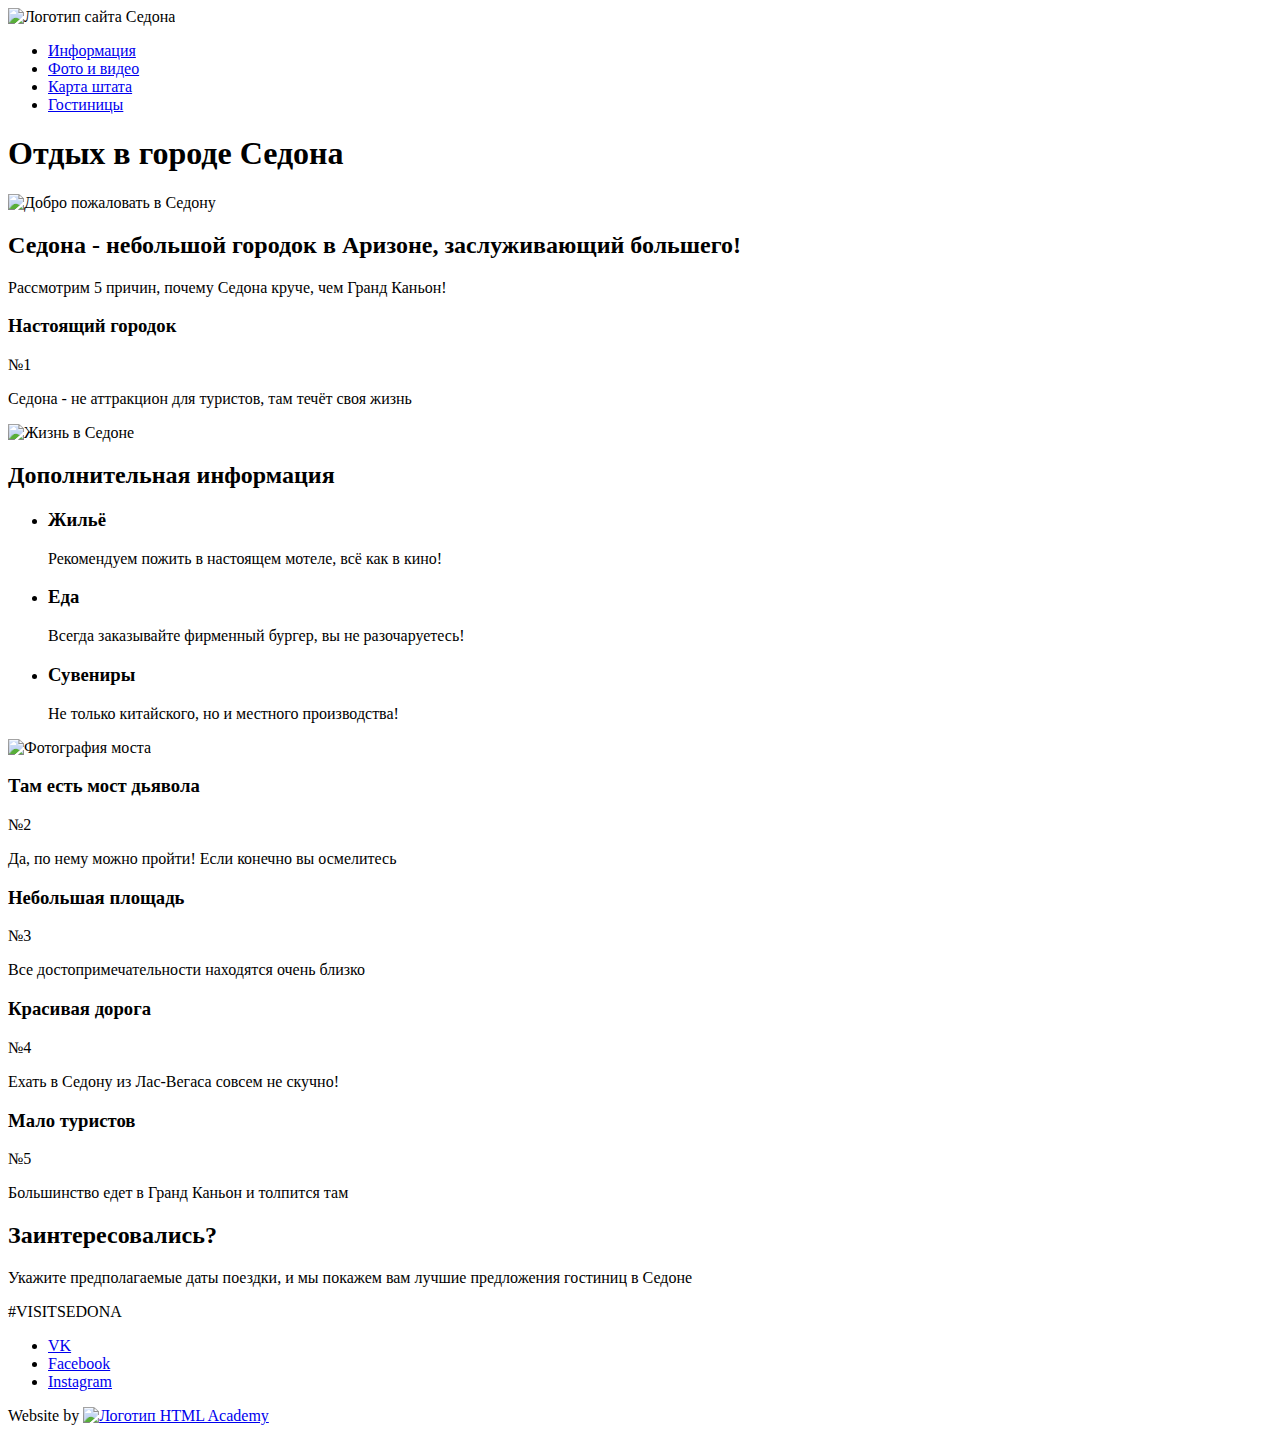
==== index.html @ 7a335274 "Исправлены недочеты" ====
<!DOCTYPE html>
<html lang="ru">
  <head>
    <meta charset="utf-8">
    <title>Седона</title>
  </head>
  <body>
	<header class="main-header">
		<nav class="main-navigation">
			<a class="main-header-logo">
				<img src="img/mainlogo.svg" width="100" height="50" alt="Логотип сайта Седона">
			</a>
			<ul class="site-navigation">
				<li><a href="#">Информация</a></li>
				<li><a href="#">Фото и видео</a></li>
				<li><a href="#">Карта штата</a></li>
				<li><a href="hotels.html">Гостиницы</a></li>
			</ul>
		</nav>
	</header>
	<main class="container">
		<h1 class="visually-hidden">Отдых в городе Седона</h1>
		<section class="hero">
			<img src="img/welcome-sedona.jpg" width="400" height="200" alt="Добро пожаловать в Седону">
		</section>
		
		<section class="advantages">
			<h2>Седона - небольшой городок в Аризоне, заслуживающий большего!</h2>
			<p>Рассмотрим 5 причин, почему Седона круче, чем Гранд Каньон!</p>
				<div class="advantages-row">
					<div class="advantage-item advantage-item-blue">
						<h3>Настоящий городок</h3>
						<span class="advantage-number">№1</span>
						<p class="advantage-description">Седона - не аттракцион для туристов, там течёт своя жизнь</p>
					</div>
					<div class="advantage-image">
						<img src="img/sedona-first-advantage.jpg" width="800" height="250" alt="Жизнь в Седоне">
					</div>
				</div>	
				<section class="features">
					<h2 class="visually-hidden">Дополнительная информация</h2>
					<ul class="features-list">
						<li class="features-item">
							<h3>Жильё</h3>
							<p class="features-description">Рекомендуем пожить в настоящем мотеле, всё как в кино!</p>
						</li>
						<li class="features-item">
							<h3>Еда</h3>
							<p class="features-description">Всегда заказывайте фирменный бургер, вы не разочаруетесь!</p>
						</li>
						<li class="features-item">
							<h3>Сувениры</h3>
							<p class="features-description">Не только китайского, но и местного производства!</p>
						</li>
					</ul>
				</section>
				<div class="advantages-row">
					<div class="advantage-image">
						<img src="img/sedona-second-advantage.jpg" width="800" height="250" alt="Фотография моста">
					</div>
					<div class="advantage-item advantage-item-blue">
						<h3>Там есть мост дьявола</h3>
						<span class="advantage-number">№2</span>
						<p class="advantage-description">Да, по нему можно пройти! Если конечно вы осмелитесь</p>
					</div>
				</div>
				<div class="advantages-row">
					<div class="advantage-item advantage-item-gray">
						<h3>Небольшая площадь</h3>
						<span class="advantage-number">№3</span>
						<p class="advantage-description">Все достопримечательности находятся очень близко</p>
					</div>
					<div class="advantage-item advantage-item-gray">
						<h3>Красивая дорога</h3>
						<span class="advantage-number">№4</span>
						<p class="advantage-description">Ехать в Седону из Лас-Вегаса совсем не скучно!</p>
					</div>
					<div class="advantage-item advantage-item-gray">
						<h3>Мало туристов</h3>
						<span class="advantage-number">№5</span>
						<p class="advantage-description">Большинство едет в Гранд Каньон и толпится там</p>
					</div>
				</div>
		</section>
		<section class="hotel-suggestions">
			<h2>Заинтересовались?</h2>
			<p>Укажите предполагаемые даты поездки, и мы покажем вам лучшие предложения гостиниц в Седоне</p>
			<!-- Здесь будет форма -->
		</section>
		<section class="map">
			<!-- Здесь будет карта-->
		</section>
	</main>
    <footer class="main-footer">
		<span class="hashtag">#VISITSEDONA</span>
		<ul class="footer-social">
			<li><a class="social-button" href="#">VK</a></li>
			<li><a class="social-button" href="#">Facebook</a></li>
			<li><a class="social-button" href="#">Instagram</a></li>
		</ul>	
		<p class="copy">
			<span>Website by</span>
			<a class="copy-link" href="https://htmlacademy.ru"">
				<img src="img/htmlacademy-logo.svg" width="100" height="30" alt="Логотип HTML Academy">
			</a>
		<p>
	</footer>
  </body>
</html>
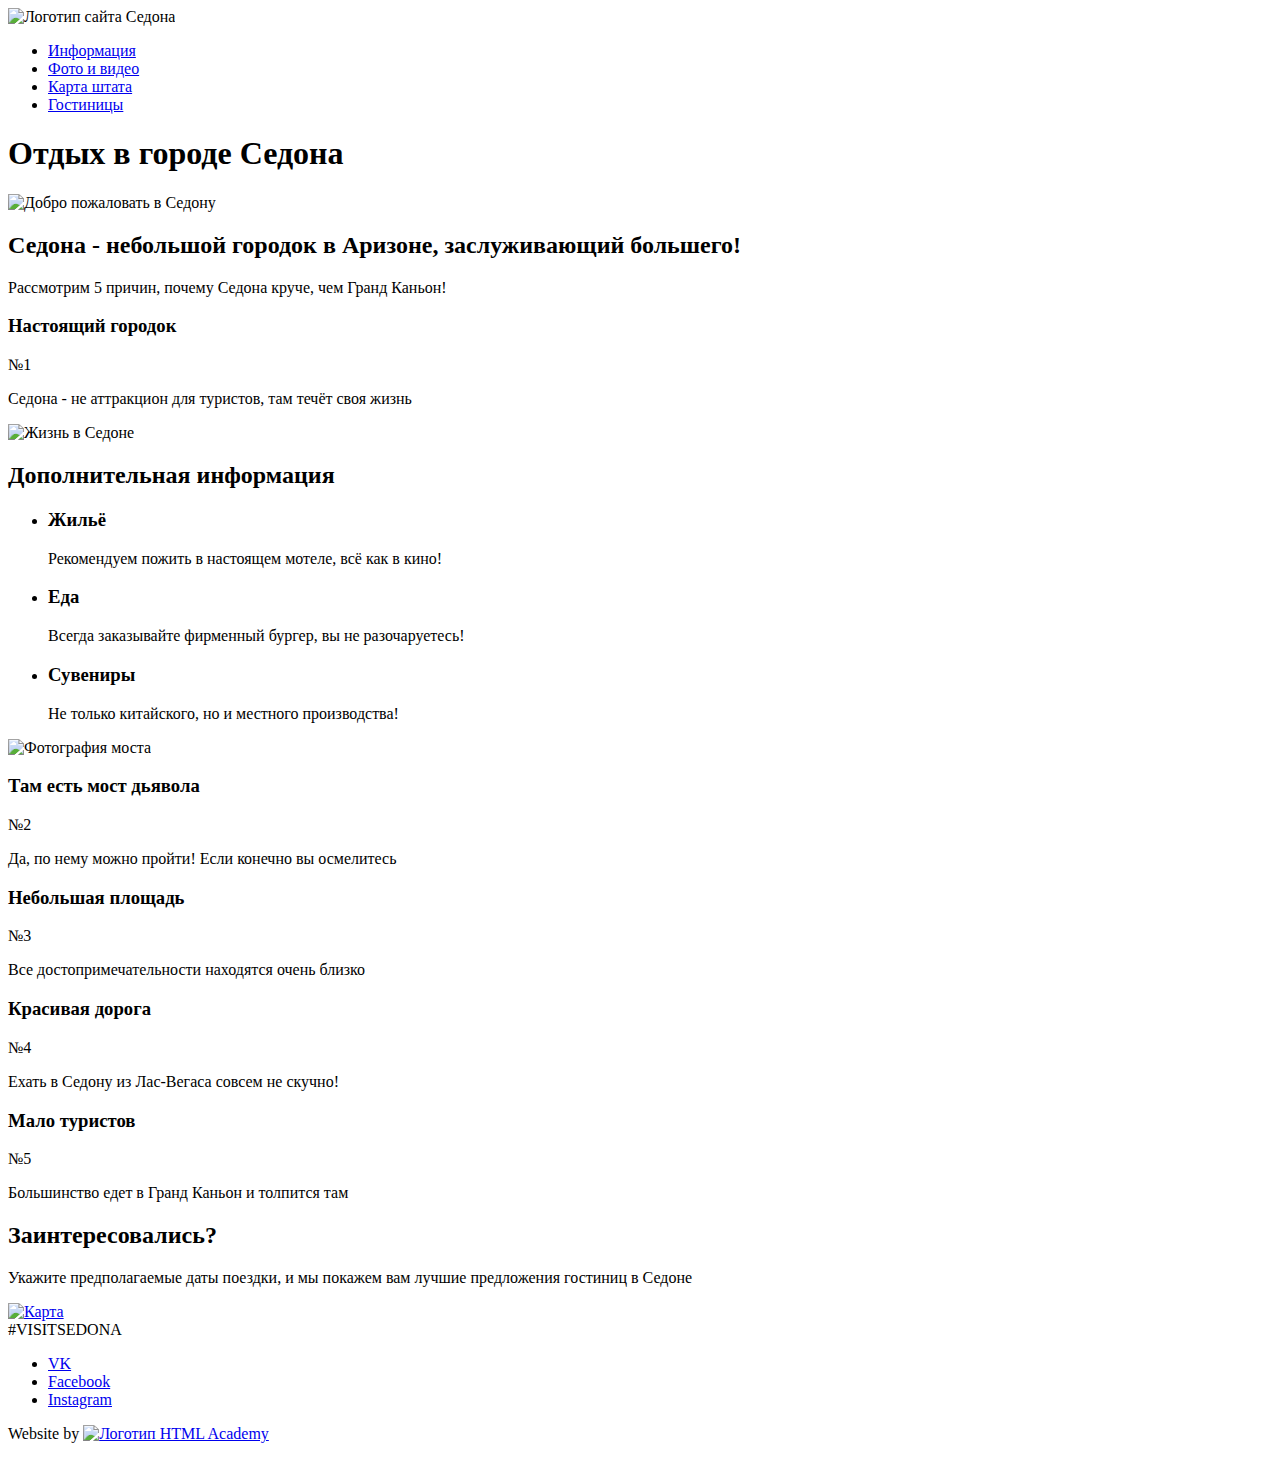
==== commit eacabd10: "Сделана разметка дополнительной части" ====
--- a/index.html
+++ b/index.html
@@ -88,7 +88,9 @@
 			<!-- Здесь будет форма -->
 		</section>
 		<section class="map">
-			<!-- Здесь будет карта-->
+			<a class="map-link" href="#">
+				<img src="img/map.jpg" width="400" height="300" alt="Карта">
+			</a>
 		</section>
 	</main>
     <footer class="main-footer">
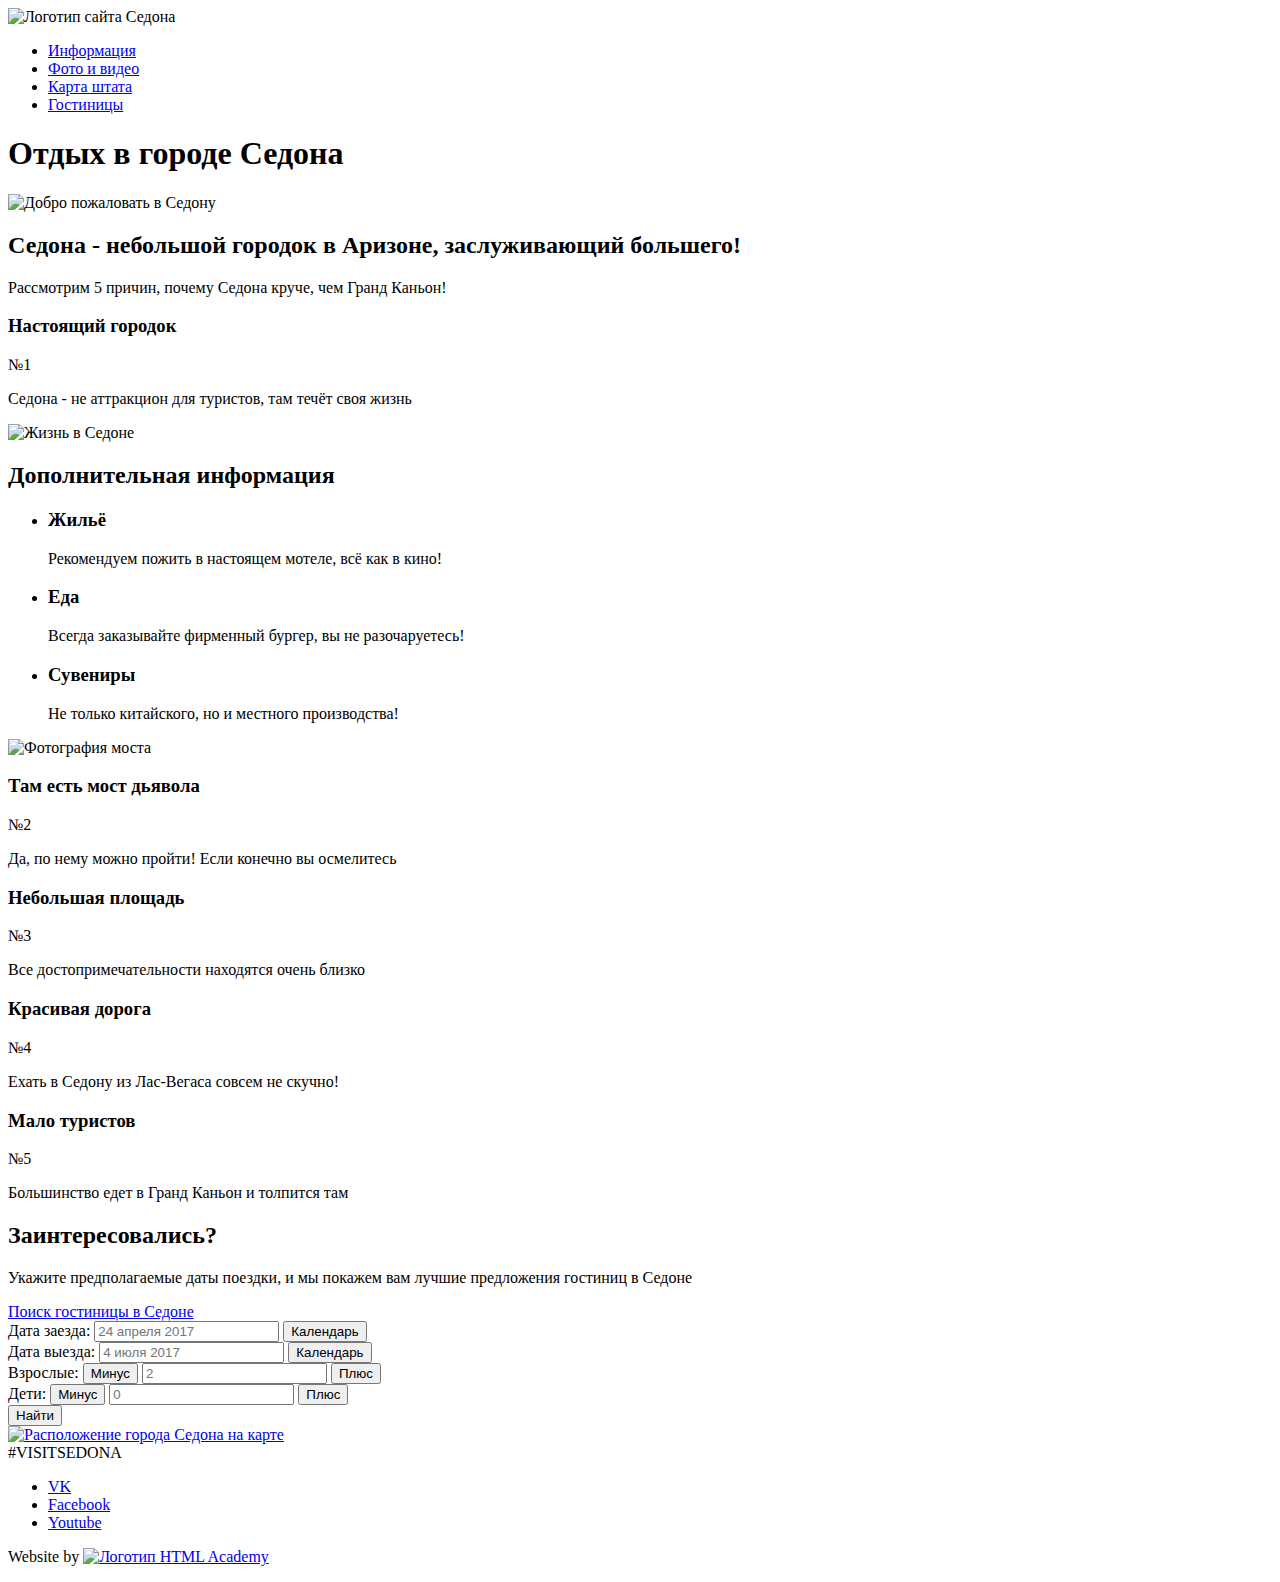
==== commit 2a507429: "Добавлены формы" ====
--- a/index.html
+++ b/index.html
@@ -8,7 +8,7 @@
 	<header class="main-header">
 		<nav class="main-navigation">
 			<a class="main-header-logo">
-				<img src="img/mainlogo.svg" width="100" height="50" alt="Логотип сайта Седона">
+				<img src="img/logo.svg" width="140" height="71" alt="Логотип сайта Седона">
 			</a>
 			<ul class="site-navigation">
 				<li><a href="#">Информация</a></li>
@@ -21,7 +21,7 @@
 	<main class="container">
 		<h1 class="visually-hidden">Отдых в городе Седона</h1>
 		<section class="hero">
-			<img src="img/welcome-sedona.jpg" width="400" height="200" alt="Добро пожаловать в Седону">
+			<img src="img/welcome.png" width="459" height="353" alt="Добро пожаловать в Седону">
 		</section>
 		
 		<section class="advantages">
@@ -34,7 +34,7 @@
 						<p class="advantage-description">Седона - не аттракцион для туристов, там течёт своя жизнь</p>
 					</div>
 					<div class="advantage-image">
-						<img src="img/sedona-first-advantage.jpg" width="800" height="250" alt="Жизнь в Седоне">
+						<img src="img/feature-picture-1.jpg" width="800" height="256" alt="Жизнь в Седоне">
 					</div>
 				</div>	
 				<section class="features">
@@ -56,7 +56,7 @@
 				</section>
 				<div class="advantages-row">
 					<div class="advantage-image">
-						<img src="img/sedona-second-advantage.jpg" width="800" height="250" alt="Фотография моста">
+						<img src="img/feature-picture-2.jpg" width="800" height="256" alt="Фотография моста">
 					</div>
 					<div class="advantage-item advantage-item-blue">
 						<h3>Там есть мост дьявола</h3>
@@ -85,11 +85,36 @@
 		<section class="hotel-suggestions">
 			<h2>Заинтересовались?</h2>
 			<p>Укажите предполагаемые даты поездки, и мы покажем вам лучшие предложения гостиниц в Седоне</p>
-			<!-- Здесь будет форма -->
+			<a class="search-link" href="#">Поиск гостиницы в Седоне</a>
+			<form class="search-form" action="https://echo.htmlacademy.ru" action="get">
+				<div>
+					<label class="search-label" for="entry-date-id">Дата заезда:</label>
+					<input class="search-field" type="text" placeholder="24 апреля 2017" value="" id="entry-date-id">
+					<button class="search-calendar" type="button">Календарь</button>
+				</div>
+				<div>
+					<label class="search-label" for="leave-date-id">Дата выезда:</label>
+					<input class="search-field" type="text" placeholder="4 июля 2017" value="" id="leave-date-id">
+					<button class="search-button search-button-calendar" type="button">Календарь</button>
+				</div>
+				<div>
+					<label class="search-label search-label-column" for="adults-id">Взрослые:</label>
+					<button class="search-button search-button-minus">Минус</button>
+					<input class="search-field search-field-small" type="text" placeholder="2" value="" id="adults-id">
+					<button class="search-button search-button-plus">Плюс</button>
+				</div>
+				<div>
+					<label class="search-label search-label-column" for="children-id">Дети:</label>
+					<button class="search-button search-button-minus">Минус</button>
+					<input class="search-field search-field-small" type="text" placeholder="0" value="" id="children-id">
+					<button class="search-button search-button-plus">Плюс</button>
+				</div>
+				<button class="button button-blue" type="submit">Найти</button>
+			</form>
 		</section>
 		<section class="map">
 			<a class="map-link" href="#">
-				<img src="img/map.jpg" width="400" height="300" alt="Карта">
+				<img src="img/map.jpg" width="1200" height="593" alt="Расположение города Седона на карте">
 			</a>
 		</section>
 	</main>
@@ -98,12 +123,12 @@
 		<ul class="footer-social">
 			<li><a class="social-button" href="#">VK</a></li>
 			<li><a class="social-button" href="#">Facebook</a></li>
-			<li><a class="social-button" href="#">Instagram</a></li>
+			<li><a class="social-button" href="#">Youtube</a></li>
 		</ul>	
 		<p class="copy">
 			<span>Website by</span>
-			<a class="copy-link" href="https://htmlacademy.ru"">
-				<img src="img/htmlacademy-logo.svg" width="100" height="30" alt="Логотип HTML Academy">
+			<a class="copy-link" href="https://htmlacademy.ru">
+				<img src="img/logo-htmla.svg" width="115" height="41" alt="Логотип HTML Academy">
 			</a>
 		<p>
 	</footer>
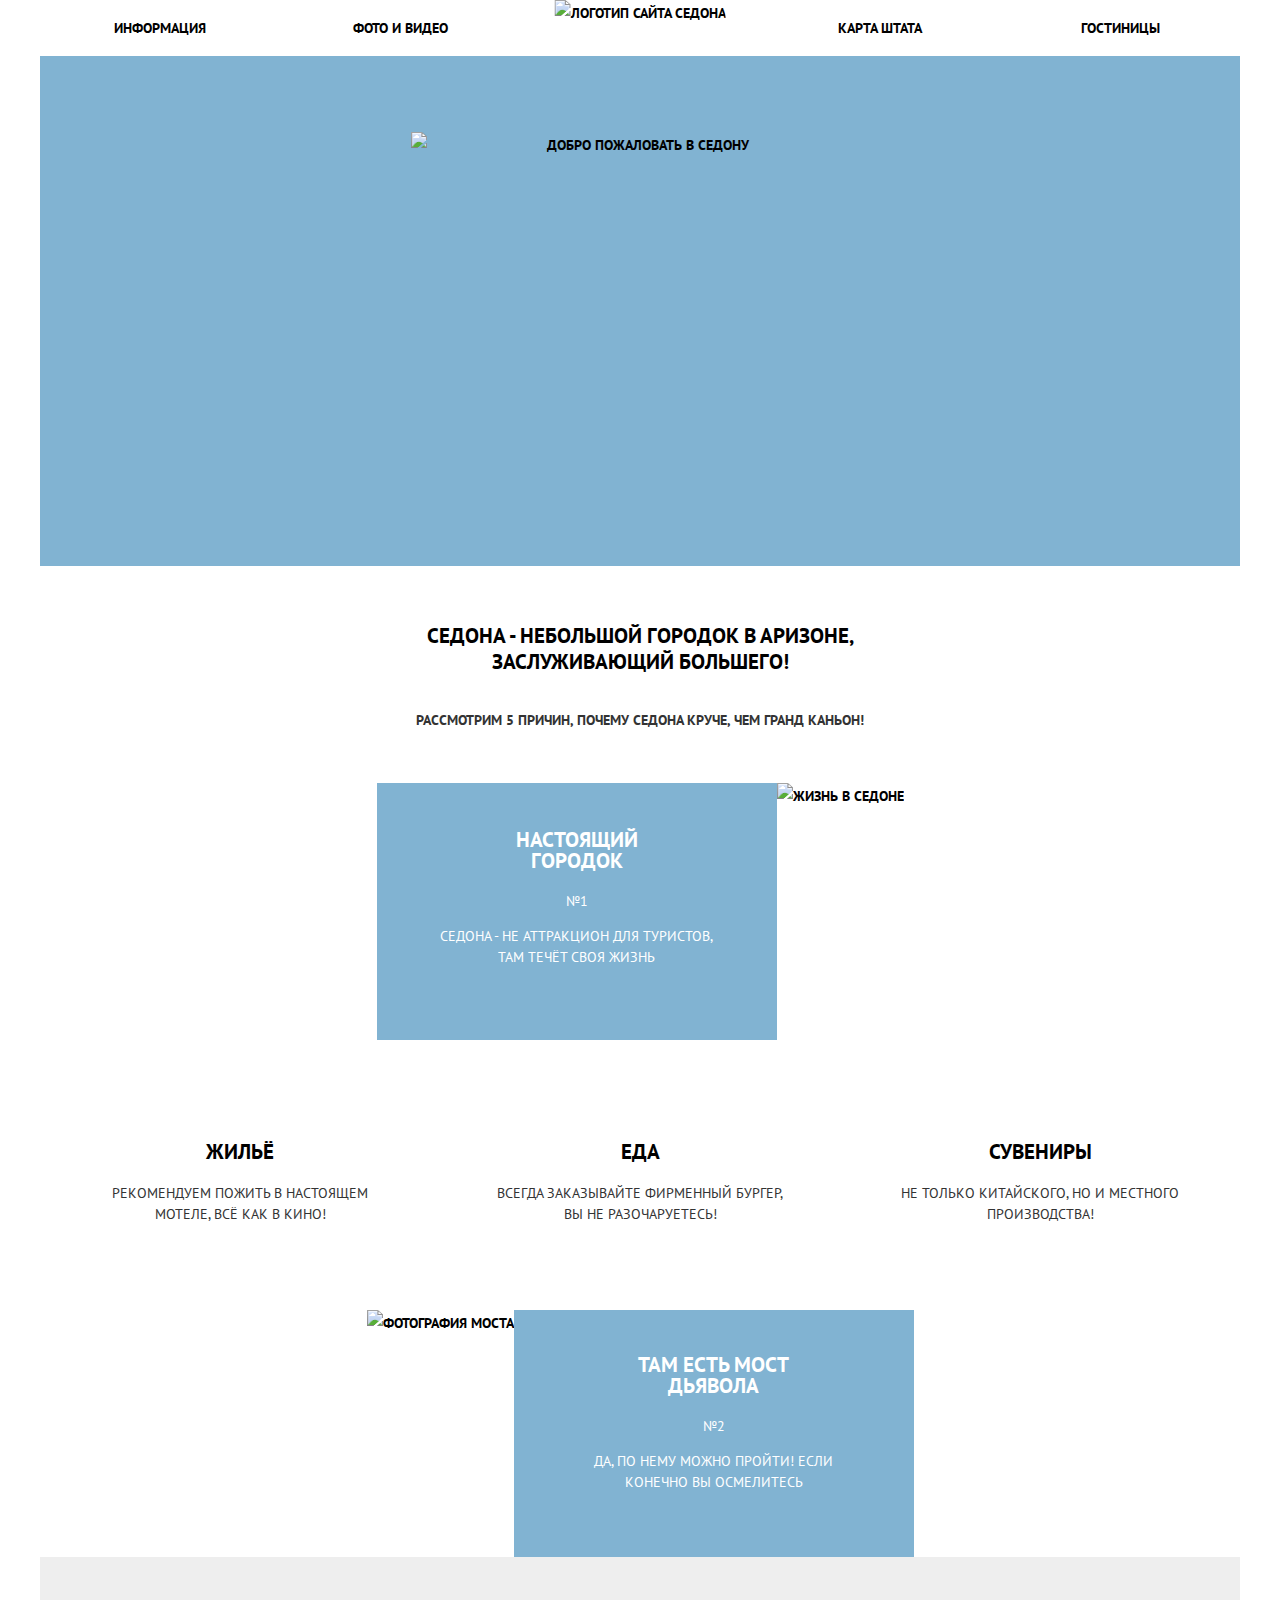
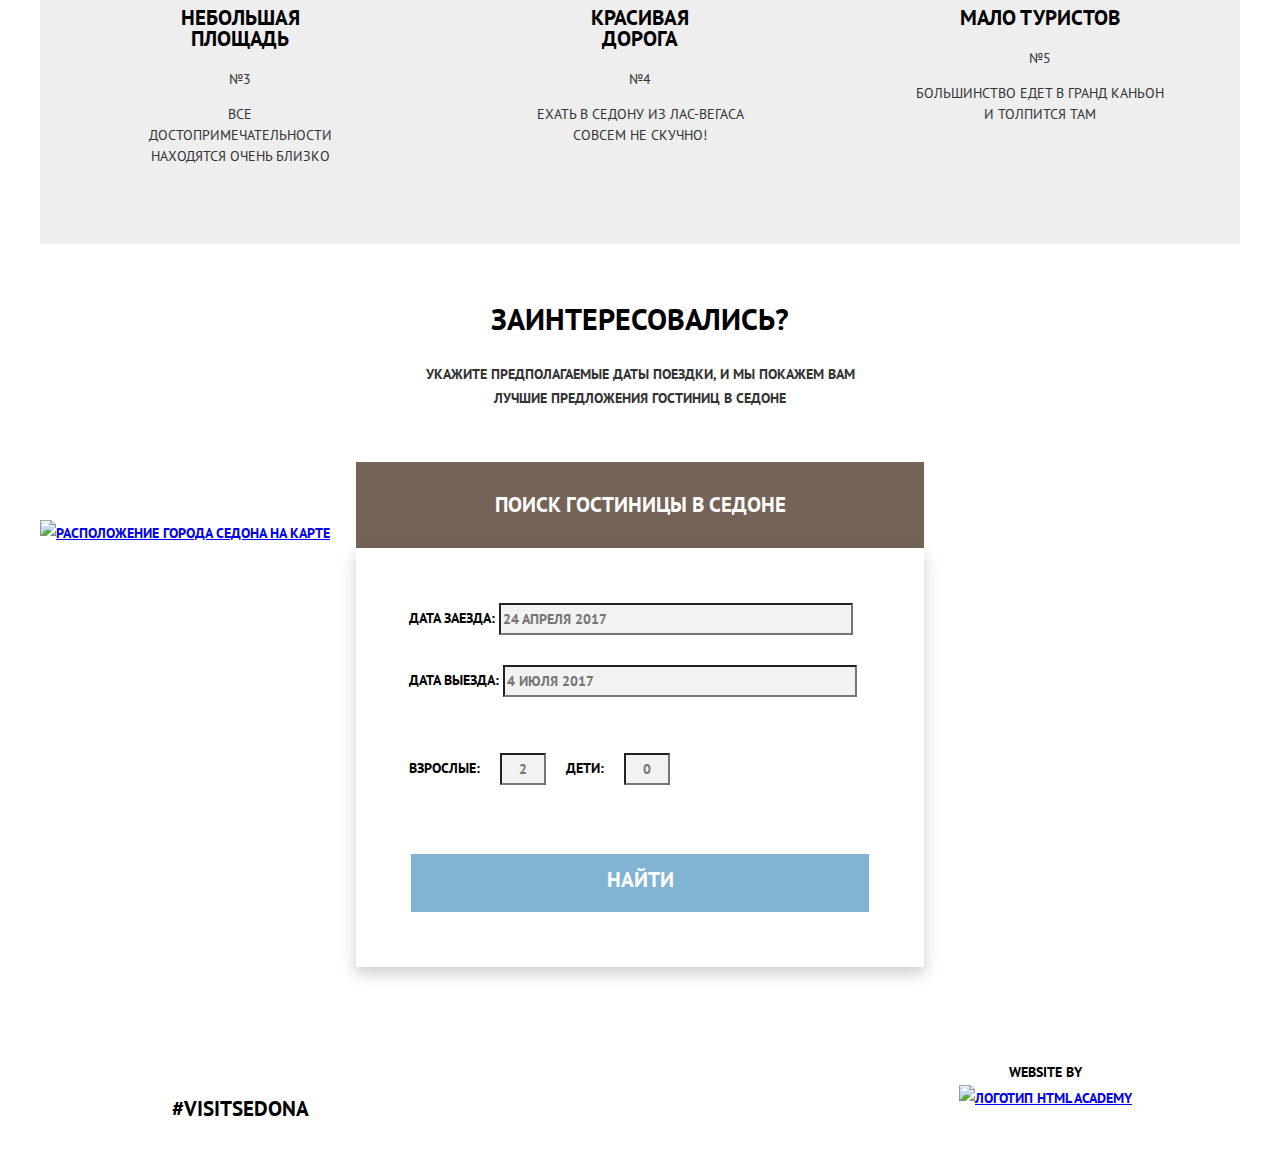
==== commit 60a75a74: "Создана сетка страниц" ====
--- a/index.html
+++ b/index.html
@@ -3,40 +3,48 @@
   <head>
     <meta charset="utf-8">
     <title>Седона</title>
+	<link href="https://fonts.googleapis.com/css?family=PT+Sans:400,700&display=swap&subset=cyrillic" rel="stylesheet">
+	<link href="css/normalize.css" rel="stylesheet">
+	<link href="css/style.css" rel="stylesheet">
   </head>
   <body>
-	<header class="main-header">
-		<nav class="main-navigation">
-			<a class="main-header-logo">
-				<img src="img/logo.svg" width="140" height="71" alt="Логотип сайта Седона">
-			</a>
-			<ul class="site-navigation">
-				<li><a href="#">Информация</a></li>
-				<li><a href="#">Фото и видео</a></li>
-				<li><a href="#">Карта штата</a></li>
-				<li><a href="hotels.html">Гостиницы</a></li>
-			</ul>
-		</nav>
-	</header>
-	<main class="container">
-		<h1 class="visually-hidden">Отдых в городе Седона</h1>
-		<section class="hero">
-			<img src="img/welcome.png" width="459" height="353" alt="Добро пожаловать в Седону">
-		</section>
-		
-		<section class="advantages">
-			<h2>Седона - небольшой городок в Аризоне, заслуживающий большего!</h2>
-			<p>Рассмотрим 5 причин, почему Седона круче, чем Гранд Каньон!</p>
-				<div class="advantages-row">
-					<div class="advantage-item advantage-item-blue">
-						<h3>Настоящий городок</h3>
-						<span class="advantage-number">№1</span>
-						<p class="advantage-description">Седона - не аттракцион для туристов, там течёт своя жизнь</p>
-					</div>
-					<div class="advantage-image">
-						<img src="img/feature-picture-1.jpg" width="800" height="256" alt="Жизнь в Седоне">
-					</div>
-				</div>	
+	<div class="white-back">
+		<header class="main-header">
+		<div class="container">
+				<nav class="main-navigation">
+					<a class="main-header-logo">
+						<img src="img/logo.svg" width="140" height="71" alt="Логотип сайта Седона">
+					</a>
+					<ul class="site-navigation">
+						<li><a href="#">Информация</a></li>
+						<li><a href="#">Фото и видео</a></li>
+						<li><a href="#">Карта штата</a></li>
+						<li><a href="hotels.html">Гостиницы</a></li>
+					</ul>
+				</nav>
+			</div>
+		</header>
+		<main class="container">
+			<h1 class="visually-hidden">Отдых в городе Седона</h1>
+				<div class="hero-positioner">
+					<section class="hero">
+						<img src="img/welcome.png" width="459" height="353" alt="Добро пожаловать в Седону">
+					</section>
+				</div>
+			
+			<section class="advantages">
+					<h2>Седона - небольшой городок в Аризоне, заслуживающий большего!</h2>
+					<p class="intro">Рассмотрим 5 причин, почему Седона круче, чем Гранд Каньон!</p>
+					<div class="advantages-row">
+						<div class="advantage-item advantage-item-blue">
+							<h3>Настоящий городок</h3>
+							<div class="advantage-number">№1</div>
+							<p class="advantage-description">Седона - не аттракцион для туристов, там течёт своя жизнь</p>
+						</div>
+						<div class="advantage-image">
+							<img src="img/feature-picture-1.jpg" width="800" height="256" alt="Жизнь в Седоне">
+						</div>
+					</div>	
 				<section class="features">
 					<h2 class="visually-hidden">Дополнительная информация</h2>
 					<ul class="features-list">
@@ -60,77 +68,96 @@
 					</div>
 					<div class="advantage-item advantage-item-blue">
 						<h3>Там есть мост дьявола</h3>
-						<span class="advantage-number">№2</span>
+						<div class="advantage-number">№2</div>
 						<p class="advantage-description">Да, по нему можно пройти! Если конечно вы осмелитесь</p>
 					</div>
 				</div>
 				<div class="advantages-row">
 					<div class="advantage-item advantage-item-gray">
 						<h3>Небольшая площадь</h3>
-						<span class="advantage-number">№3</span>
+						<div class="advantage-number">№3</div>
 						<p class="advantage-description">Все достопримечательности находятся очень близко</p>
 					</div>
 					<div class="advantage-item advantage-item-gray">
 						<h3>Красивая дорога</h3>
-						<span class="advantage-number">№4</span>
+						<div class="advantage-number">№4</div>
 						<p class="advantage-description">Ехать в Седону из Лас-Вегаса совсем не скучно!</p>
 					</div>
 					<div class="advantage-item advantage-item-gray">
 						<h3>Мало туристов</h3>
-						<span class="advantage-number">№5</span>
+						<div class="advantage-number">№5</div>
 						<p class="advantage-description">Большинство едет в Гранд Каньон и толпится там</p>
 					</div>
 				</div>
-		</section>
-		<section class="hotel-suggestions">
-			<h2>Заинтересовались?</h2>
-			<p>Укажите предполагаемые даты поездки, и мы покажем вам лучшие предложения гостиниц в Седоне</p>
-			<a class="search-link" href="#">Поиск гостиницы в Седоне</a>
-			<form class="search-form" action="https://echo.htmlacademy.ru" action="get">
-				<div>
-					<label class="search-label" for="entry-date-id">Дата заезда:</label>
-					<input class="search-field" type="text" placeholder="24 апреля 2017" value="" id="entry-date-id">
-					<button class="search-calendar" type="button">Календарь</button>
+			</section>
+			<section class="hotel-suggestions">
+				<div class="hotel-suggestions-header">
+					<h2>Заинтересовались?</h2>
+					<p>Укажите предполагаемые даты поездки, и мы покажем вам лучшие предложения гостиниц в Седоне</p>
 				</div>
-				<div>
-					<label class="search-label" for="leave-date-id">Дата выезда:</label>
-					<input class="search-field" type="text" placeholder="4 июля 2017" value="" id="leave-date-id">
-					<button class="search-button search-button-calendar" type="button">Календарь</button>
-				</div>
-				<div>
-					<label class="search-label search-label-column" for="adults-id">Взрослые:</label>
-					<button class="search-button search-button-minus">Минус</button>
-					<input class="search-field search-field-small" type="text" placeholder="2" value="" id="adults-id">
-					<button class="search-button search-button-plus">Плюс</button>
-				</div>
-				<div>
-					<label class="search-label search-label-column" for="children-id">Дети:</label>
-					<button class="search-button search-button-minus">Минус</button>
-					<input class="search-field search-field-small" type="text" placeholder="0" value="" id="children-id">
-					<button class="search-button search-button-plus">Плюс</button>
-				</div>
-				<button class="button button-blue" type="submit">Найти</button>
-			</form>
-		</section>
-		<section class="map">
-			<a class="map-link" href="#">
-				<img src="img/map.jpg" width="1200" height="593" alt="Расположение города Седона на карте">
-			</a>
-		</section>
-	</main>
-    <footer class="main-footer">
-		<span class="hashtag">#VISITSEDONA</span>
-		<ul class="footer-social">
-			<li><a class="social-button" href="#">VK</a></li>
-			<li><a class="social-button" href="#">Facebook</a></li>
-			<li><a class="social-button" href="#">Youtube</a></li>
-		</ul>	
-		<p class="copy">
-			<span>Website by</span>
-			<a class="copy-link" href="https://htmlacademy.ru">
-				<img src="img/logo-htmla.svg" width="115" height="41" alt="Логотип HTML Academy">
-			</a>
-		<p>
-	</footer>
+				<a class="search-link button button-brown" href="#">Поиск гостиницы в Седоне</a>
+				<form class="search-form" action="https://echo.htmlacademy.ru" method="get">
+					<div class="search-big-positioner">
+						<label class="search-label" for="entry-date-id">Дата заезда:</label>
+						<input class="search-field" type="text" placeholder="24 апреля 2017" value="" id="entry-date-id">
+						<button class="search-button search-button-calendar" type="button">Календарь</button>
+					</div>
+					<div class="search-big-positioner">
+						<label class="search-label" for="leave-date-id">Дата выезда:</label>
+						<input class="search-field" type="text" placeholder="4 июля 2017" value="" id="leave-date-id">
+						<button class="search-button search-button-calendar" type="button">Календарь</button>
+					</div>
+					<div class="search-big-positioner">
+						<div>
+							<label class="search-label search-label-column" for="adults-id">Взрослые:</label>
+							<button class="search-button search-button-minus">Минус</button>
+							<input class="search-field search-field-small" type="text" placeholder="2" value="" id="adults-id">
+							<button class="search-button search-button-plus">Плюс</button>
+						</div>
+						<div>
+							<label class="search-label search-label-column" for="children-id">Дети:</label>
+							<button class="search-button search-button-minus">Минус</button>
+							<input class="search-field search-field-small" type="text" placeholder="0" value="" id="children-id">
+							<button class="search-button search-button-plus">Плюс</button>
+						</div>
+					</div>
+					<button class="find-link button button-blue" type="submit">Найти</button>
+				</form>
+			</section>
+			<section class="map">
+				<a class="map-link" href="#">
+					<img src="img/map.jpg" width="1200" height="593" alt="Расположение города Седона на карте">
+				</a>
+			</section>
+		</main>
+		<footer class="main-footer">
+			<div class="container">
+				<span class="hashtag">#VISITSEDONA</span>
+				<ul class="footer-social">
+					<li>
+						<a class="social-button" href="#">
+							<span class="visually-hidden">Вконтакте</span>
+						</a>
+					</li>
+					<li>
+						<a class="social-button" href="#">
+							<span class="visually-hidden">Фейсбук</span>
+						</a>
+					</li>
+					<li>
+						<a class="social-button" href="#">
+							<span class="visually-hidden">Ютуб</span>
+						</a>
+					</li>
+				</ul>	
+				<p class="copy">
+					<span>Website by</span>
+					<a class="copy-link" href="https://htmlacademy.ru">
+						<img src="img/logo-htmla.svg" width="115" height="41" alt="Логотип HTML Academy">
+					</a>
+				<p>
+			</div>
+		</footer>
+	</div>
   </body>
 </html>
--- a/css/style.css
+++ b/css/style.css
@@ -0,0 +1,650 @@
+body {
+	margin: 0;
+	padding: 0;
+	font-family: "PT Sans", Arial, sans-serif;
+	font-size: 14px;
+	line-height: 26px;
+	font-weight: 700;
+	color: #000000;
+	text-transform: uppercase;
+	background-color: #f2f2f2;
+}
+
+.white-back {
+	background-color: #ffffff;
+	box-shadow: 0px 5px 15px 0 rgba(0, 1, 1, 0.2);
+}
+
+.container {
+	width: 1200px;
+	margin: 0 auto;
+}
+
+.site-navigation {
+	padding: 0;
+	margin: 0;
+	list-style: none;
+	font-size: 0;	
+}
+
+.main-header-logo {
+	display: block;
+	position: absolute;
+	left: 50%;
+	transform: translate(-50%);
+	z-index: 10;
+}
+
+.site-navigation li {
+	display: inline-block;
+	padding: 0;
+	width: 240px;
+	text-align: center;
+}
+
+.site-navigation li:nth-of-type(2){
+	margin-right: 240px;
+}
+
+.site-navigation a {
+	display: block;
+	padding: 15px 0;
+	font-size: 14px;
+	line-height: 26px;
+	vertical-align: middle;
+	text-decoration: none;
+	color: #000000;
+}
+
+.site-navigation a:hover {
+	color: #81b3d2;
+}
+
+.site-navigation a:focus {
+	color: rgba(0, 0, 0, 0.3);
+}
+
+.site-navigation-current a {
+	color: #766357;
+}
+
+main.container {
+	display: flex;
+	flex-direction: column;
+	flex-wrap: wrap;
+	width: 1200px;
+}
+
+.hero-positioner {
+	position: relative;
+	margin-bottom: 40px;
+	width: inherit;	
+	height: 510px;
+}
+
+.hero {
+	position: absolute;
+	width: inherit;
+	min-height: 510px;
+	text-align: center;
+	background-color: #81b3d2;
+	background-image: url("../img/background-photo.jpg");
+	background-position: 0 -83px;
+	background-repeat: no-repeat;
+}
+
+.hero img {
+	display: block;
+	padding-top: 76px;
+	margin-left: auto;
+	margin-right: auto;
+	margin-bottom: 21px;
+}
+
+.hero::before,
+.hero::after {
+	content: "";
+	position: absolute;
+	width: 1200px;
+	min-height: 59px;
+	background-image: url("../img/polygon.svg");
+	background-repeat: no-repeat;
+}
+
+.hero::before {
+	left: 0;
+	bottom: 0;
+	background-position: 0 2px;
+}
+
+.hero::after {
+	bottom: 0;
+	background-position: -599px 2px;
+}
+
+
+.advantages {
+	display: flex;
+	flex-direction: column;
+	flex-wrap: wrap;
+	margin: 0 auto;
+	width: 1200px;
+	align-items: center;
+}
+
+.advantages-row {
+	display: flex;
+	align-items: stretch;
+}
+
+.advantages h2 {
+	font-size: 21px;
+	text-align: center;
+}
+
+.advantages > h2 {
+	width: 440px;
+}
+
+.advantages .intro {
+	color: #333333;
+	text-align: center;
+}
+
+.advantage-item {
+	width: 400px;
+	box-sizing: border-box;
+}
+
+.advantages > p {
+	margin-bottom: 50px;
+}
+
+.advantages-row:nth-of-type(1) .advantage-item {
+	padding: 46px 60px 58px;
+	margin-bottom: 20px;
+}
+
+.advantages-row:nth-of-type(2) .advantage-item {
+	padding: 44px 48px 64px;
+	margin-bottom: -4px;
+}
+
+.advantages-row:nth-of-type(3) .advantage-item:nth-of-type(1) {
+	padding: 50px 95px 63px;
+	margin-top: -10px;
+}
+
+.advantages-row:nth-of-type(3) .advantage-item:nth-of-type(2) {
+	padding: 50px 69px 63px;
+	margin-top: -10px;
+}
+
+.advantages-row:nth-of-type(3) .advantage-item:nth-of-type(3) {
+	padding: 50px 76px 64px;
+	margin-top: -10px;
+}
+
+.advantage-item h3 {
+	margin: 0 auto 20px;
+	font-size: 21px;
+	line-height: 21px;
+	text-align: center;
+	width: 160px;
+}
+
+.advantage-number {
+	text-align: center;
+	line-height: 21px;
+	font-weight: 400;
+}
+
+.advantage-description {
+	text-align: center;
+	line-height: 21px;
+	font-weight: 400;
+}
+
+.advantage-item-blue {
+	color: #ffffff;
+	background-color: #81b3d2; 
+}
+
+.advantage-item-gray {
+	color: #333333;
+	background-color: #eeeeee;
+}
+
+.advantage-item-gray h3 {
+	color: #000000;
+}
+
+.features-list {
+	display: flex;
+	margin: 0;
+	padding: 0;
+	list-style: none;
+}
+
+.features-item {
+	margin: 60px 0 85px;
+	width: 400px;
+	box-sizing: border-box;
+}
+
+.features-item h3 {
+	font-size: 21px;
+	line-height: 21px;
+	text-align: center;
+}
+
+.features-description {
+	margin: 0 auto;
+	width: 290px;
+	text-align: center;
+	line-height: 21px;
+	font-weight: 400;
+	color: #333333;
+}
+
+.hotel-suggestions-header {
+	margin: 57px 383px 52px;
+}
+
+.hotel-suggestions h2 {
+	font-size: 30px;
+	line-height: 36px;
+	text-align: center;	
+}
+
+.hotel-suggestions p {
+	line-height: 24px;
+	text-align: center;
+	color: #333333;
+}
+
+.hotel-suggestions .search-link {
+	display: block;
+	box-sizing: border-box;
+	padding: 30px 135px;
+	margin: 0 auto;
+	width: 568px;
+	font-size: 21px;
+	text-align: center;
+	position: relative;
+	z-index: 10;
+}
+
+.search-form {
+	display: flex;
+	flex-wrap: wrap;
+	box-shadow: 0px 7px 15px 0 rgba(0, 1, 1, 0.2);
+	width: 568px;
+	box-sizing: border-box;
+	margin: 0 auto;
+	margin-bottom: 78px;
+	z-index: 10;
+	position: relative;
+	background-color: #ffffff;
+}
+
+.search-form input[type="text"] {
+	outline: none;
+	font: inherit;
+	vertical-align: middle;
+	text-transform: uppercase;
+	background-color: #f2f2f2;
+}
+
+.search-form input[type="text"]:hover {
+	background-color: #ebebeb;
+}
+
+.search-form input[type="text"]:focus {
+	background-color: #ffffff;
+	border: solid 2px #e5e5e5;
+}
+
+.search-big-positioner {
+	padding: 15px 53px;
+	width: 568px;
+	box-sizing: border-box;
+}
+
+.search-big-positioner:first-child {
+	padding-top: 55px;
+}
+
+.search-big-positioner div {
+	display: inline-block;
+}
+
+.search-field {
+	width: 346px;
+}
+
+.search-field-small {
+	width: 38px;
+	text-align: center;
+}
+
+.search-button {
+	font-size: 0;
+	background: transparent;
+	border: none;
+}
+
+.button {
+	font: inherit;
+	vertical-align: middle;
+	text-decoration: none;
+	text-transform: uppercase;
+	border: none;
+}
+
+.button-blue {
+	color:#ffffff;
+	background-color: #81b3d2;
+}
+
+.button-blue:hover {
+	background-color: #669ec0;
+}
+
+.button-blue:focus {
+	color: rgba(255, 255, 255, 0.3);
+	background-color: #5496bd;
+}
+
+.button-brown {		
+	color: #ffffff;
+	background-color: #766357;	
+}
+
+.button-brown:hover {
+	background-color: #604e43;
+}
+
+.button-brown:focus {
+	color: rgba(255, 255, 255, 0.3);
+	background-color: #503e33;
+}
+
+.search-form .button-blue {
+	font-size: 21px;
+}
+
+.find-link {
+	margin: 0 auto;
+	width: 458px;
+	margin-top: 54px;
+	margin-bottom: 55px;
+	padding-top: 13px;
+	padding-bottom: 19px;
+}
+
+.map {
+	position: absolute;
+	top: 2120px;
+	z-index: 1;
+}
+
+.filters {
+	position: relative;
+	z-index: 0;
+}
+
+.filters::before {
+	content: "";
+	position: absolute;
+	width: 1200px;
+	min-height: 220px;
+	background-position: 0 -300px; 
+	background-color: #81b3d2;
+	background-image: url("../img/filter-background.jpg");
+	background-repeat: no-repeat;
+	top: 0;
+	left: 0;
+	z-index: -1;
+}
+
+.filters-positioner {
+	display: flex;
+}
+
+.filters fieldset {
+	color: #ffffff;
+	border: none;
+}
+
+.filters legend {
+	font-size: 16px;
+	line-height: 21px;
+}
+
+.filters ul {
+	padding: 0;
+	margin: 0;
+	list-style:none;
+}
+
+.filters-item {
+	line-height: 21px;
+}
+
+.infrastructure {
+	width: 145px;
+	margin: 31px 115px 31px 72px;
+	padding: 0;
+}
+
+.infrastructure legend,
+.hoteltype legend {
+	margin-bottom: 26px;
+}
+
+.infrastructure .filters-item,
+.hoteltype .filters-item {
+	margin-bottom: 31px;
+}
+
+.infrastructure .filters-item:last-of-type,
+.hoteltype .filters-item:last-of-type {
+	margin-bottom: 37px;
+}
+
+.hoteltype {
+	width: 160px;
+	margin: 31px 330px 31px 0;
+	padding: 0;
+}
+
+.price-submit {
+	width: 328px;
+	margin-top: 31px;
+	padding: 0;
+}
+
+.price-block {
+	font-size: 14px;
+	line-height: 21px;
+	font-weight: 400;
+}
+
+.price {
+	font: inherit;
+	color: inherit;
+	background-color: transparent;
+	border: 2px solid #ffffff;
+	text-align:center;
+}
+
+.range-button {
+	background: transparent;
+    border: none;
+    font-size:0;
+}
+
+.transparent-button {
+	background: transparent;
+    border: 2px solid #ffffff;
+	line-height: 21px;
+	font-weight: 400;
+	color: #ffffff;
+	text-align: center;
+}
+
+.transparent-button:hover {
+	color: #000000;
+	background-color: #ffffff;
+}
+
+.found-positioner {
+	display: flex;
+	align-items: center;
+}
+.found {
+	font-size: 21px;
+}
+
+.found-buttons {
+	margin-left: auto;
+}
+
+.suitable-hotels h4,
+.sort-item {
+	font-size: 14px;
+	line-height: 18px;
+	font-weight: 400;
+} 
+
+.suitable-hotels h4 {
+	margin-right: 22px;
+}
+
+.sort-item {
+	display: inline-block;
+}
+
+.sort-list {
+	margin: 0;
+	padding: 0;
+	list-style: none;
+}
+
+.suitable-hotels .found {
+	margin-right: 49px;
+	margin-left: 72px;
+}
+
+.sort-item{
+	margin-right: 33px;
+}
+
+.sort-item a{
+	color: rgba(0, 0, 0, 0.3);
+	text-decoration: none;
+	border-bottom: 1px dotted #81b3d2;
+}
+
+.sort-item a:hover {
+	color: #81b3d2;
+}
+
+.sort-item a:focus {
+	color: #000000;
+}
+
+.sort-item-current a {
+	color: #81b3d2;
+	border-bottom: none;
+}
+
+.hotels-list {
+	display: flex;
+	flex-direction: column;
+	padding: 0;
+	margin: 0;
+	list-style: none;
+}
+
+.hotels-list .hotel-name{
+	text-decoration: none;
+	color: #000000;
+}
+
+.hotels-list .hotel-name:hover {
+	color: #81b3d2;
+}
+
+.hotels-list .hotel-name:focus {
+	color: rgba(0, 0, 0, 0.3);
+}
+
+.hotels-item {
+	margin: 0 auto;
+	width: 1056px;
+}
+
+.hotel-type,
+.hotel-price {
+	line-height: 21px;
+	color: #333333;
+	font-weight: 400;
+}
+
+.rating {
+	line-height: 21px;
+	text-align: center;
+	color: #666666;
+	font-weight: 400;	
+	background-color: #f2f2f2;
+}
+
+.main-footer {
+	background-color: rgba(255, 255, 255, 0.9);
+	position: relative;
+	z-index: 10;
+}
+
+.main-footer .container {
+	display: flex;
+	flex-wrap: no-wrap;
+}
+
+
+.footer-social {
+	padding: 0;
+	margin: 0;
+	margin-right: 228px;
+	list-style: none;
+	width: 155px;
+}
+
+.hashtag {
+	font-size: 21px;
+	text-align: center;
+	display: block;
+	width: 136px;
+	padding-top: 51px; 
+	padding-bottom: 53px;
+	margin-left: 132px;
+	margin-right: 256px;
+}
+
+.copy {
+	font-size: 14px;
+	text-align: center;
+	width: 197px;
+}
+
+.visually-hidden {
+	position: absolute;
+	width: 1px;
+	height: 1px;
+	margin: -1px;
+	border: 0;
+	padding: 0;
+	clip: rect(0 0 0 0);
+	overflow: hidden;
+}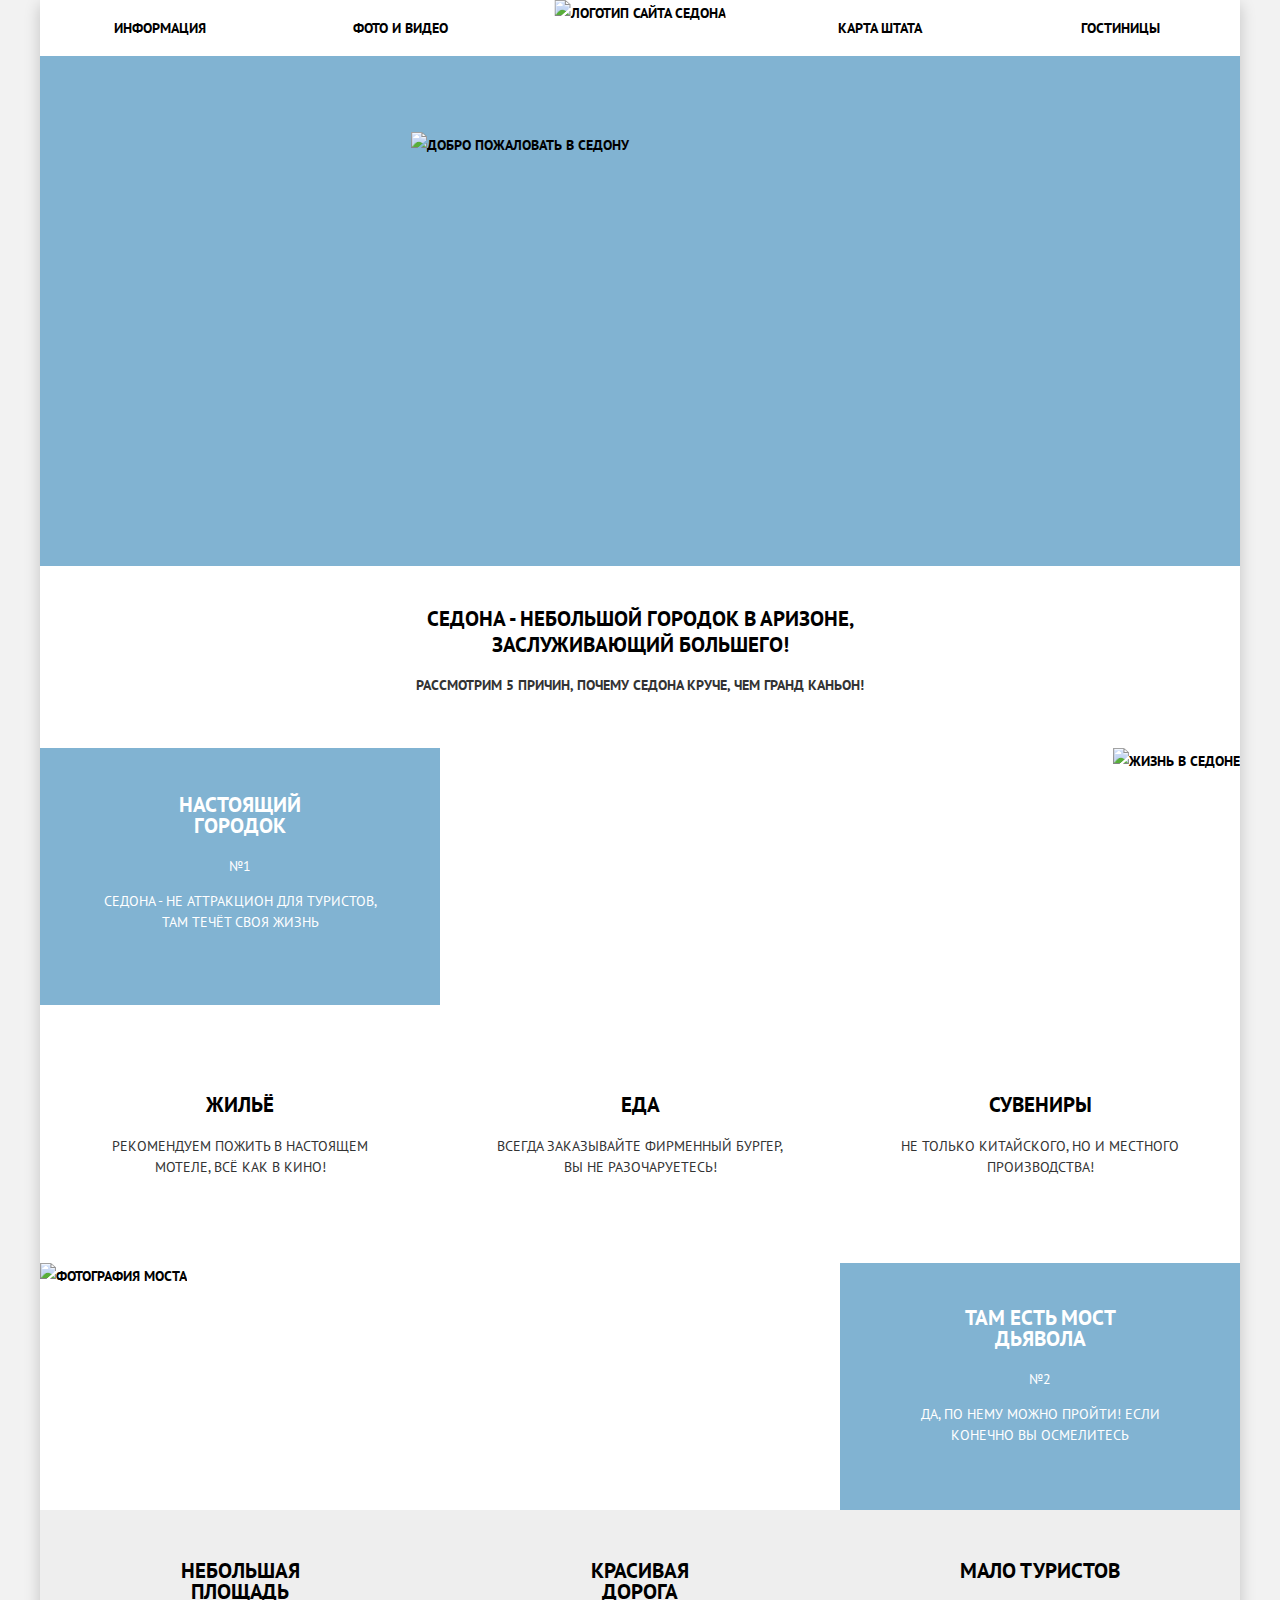
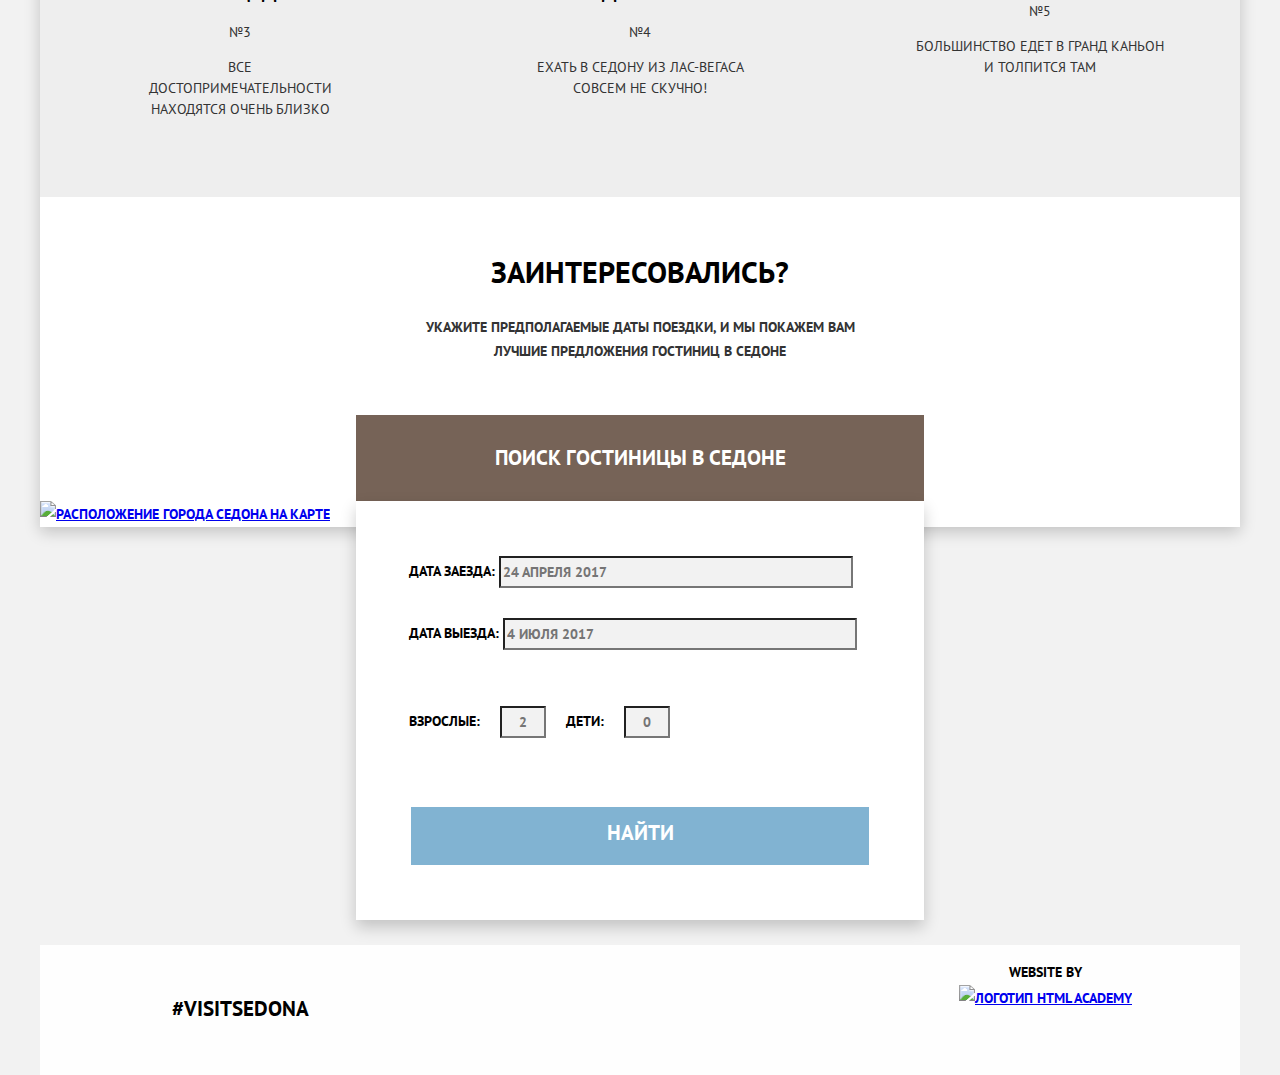
==== commit eb9ab37f: "Исправлены недочеты 3" ====
--- a/index.html
+++ b/index.html
@@ -10,7 +10,7 @@
   <body>
 	<div class="white-back">
 		<header class="main-header">
-		<div class="container">
+			<div class="container">
 				<nav class="main-navigation">
 					<a class="main-header-logo">
 						<img src="img/logo.svg" width="140" height="71" alt="Логотип сайта Седона">
@@ -33,7 +33,7 @@
 				</div>
 			
 			<section class="advantages">
-					<h2>Седона - небольшой городок в Аризоне, заслуживающий большего!</h2>
+					<h2 class="advantages-header">Седона - небольшой городок в Аризоне, заслуживающий большего!</h2>
 					<p class="intro">Рассмотрим 5 причин, почему Седона круче, чем Гранд Каньон!</p>
 					<div class="advantages-row">
 						<div class="advantage-item advantage-item-blue">
@@ -130,32 +130,34 @@
 				</a>
 			</section>
 		</main>
-		<footer class="main-footer">
+		<footer class="main-footer footer">
 			<div class="container">
-				<span class="hashtag">#VISITSEDONA</span>
-				<ul class="footer-social">
-					<li>
-						<a class="social-button" href="#">
-							<span class="visually-hidden">Вконтакте</span>
+				<div class="footer-positioner">
+					<span class="hashtag">#VISITSEDONA</span>
+					<ul class="footer-social">
+						<li>
+							<a class="social-button" href="#">
+								<span class="visually-hidden">Вконтакте</span>
+							</a>
+						</li>
+						<li>
+							<a class="social-button" href="#">
+								<span class="visually-hidden">Фейсбук</span>
+							</a>
+						</li>
+						<li>
+							<a class="social-button" href="#">
+								<span class="visually-hidden">Ютуб</span>
+							</a>
+						</li>
+					</ul>	
+					<p class="copy">
+						<span>Website by</span>
+						<a class="copy-link" href="https://htmlacademy.ru">
+							<img src="img/logo-htmla.svg" width="115" height="41" alt="Логотип HTML Academy">
 						</a>
-					</li>
-					<li>
-						<a class="social-button" href="#">
-							<span class="visually-hidden">Фейсбук</span>
-						</a>
-					</li>
-					<li>
-						<a class="social-button" href="#">
-							<span class="visually-hidden">Ютуб</span>
-						</a>
-					</li>
-				</ul>	
-				<p class="copy">
-					<span>Website by</span>
-					<a class="copy-link" href="https://htmlacademy.ru">
-						<img src="img/logo-htmla.svg" width="115" height="41" alt="Логотип HTML Academy">
-					</a>
-				<p>
+					<p>
+				</div>
 			</div>
 		</footer>
 	</div>
--- a/css/style.css
+++ b/css/style.css
@@ -11,16 +11,14 @@
 }
 
 .white-back {
+	width: 1200px;
+	margin: 0 auto;
 	background-color: #ffffff;
 	box-shadow: 0px 5px 15px 0 rgba(0, 1, 1, 0.2);
 }
 
-.container {
-	width: 1200px;
-	margin: 0 auto;
-}
-
 .site-navigation {
+	display: flex;
 	padding: 0;
 	margin: 0;
 	list-style: none;
@@ -36,7 +34,6 @@
 }
 
 .site-navigation li {
-	display: inline-block;
 	padding: 0;
 	width: 240px;
 	text-align: center;
@@ -68,25 +65,22 @@
 	color: #766357;
 }
 
-main.container {
-	display: flex;
-	flex-direction: column;
-	flex-wrap: wrap;
-	width: 1200px;
+.white-back .container {
+	margin: 0 auto;
+	width: inherit;
 }
 
 .hero-positioner {
 	position: relative;
 	margin-bottom: 40px;
 	width: inherit;	
-	height: 510px;
+	min-height: 510px;
 }
 
 .hero {
 	position: absolute;
 	width: inherit;
 	min-height: 510px;
-	text-align: center;
 	background-color: #81b3d2;
 	background-image: url("../img/background-photo.jpg");
 	background-position: 0 -83px;
@@ -101,88 +95,65 @@
 	margin-bottom: 21px;
 }
 
-.hero::before,
-.hero::after {
+.hero::before {
 	content: "";
 	position: absolute;
 	width: 1200px;
 	min-height: 59px;
 	background-image: url("../img/polygon.svg");
 	background-repeat: no-repeat;
-}
-
-.hero::before {
 	left: 0;
 	bottom: 0;
 	background-position: 0 2px;
 }
 
-.hero::after {
-	bottom: 0;
-	background-position: -599px 2px;
-}
-
-
-.advantages {
-	display: flex;
-	flex-direction: column;
-	flex-wrap: wrap;
+.advantages .advantages-header {
+	font-size: 21px;
+	text-align: center;
 	margin: 0 auto;
-	width: 1200px;
-	align-items: center;
-}
-
-.advantages-row {
-	display: flex;
-	align-items: stretch;
-}
-
-.advantages h2 {
-	font-size: 21px;
-	text-align: center;
-}
-
-.advantages > h2 {
 	width: 440px;
 }
 
 .advantages .intro {
 	color: #333333;
 	text-align: center;
+	margin-bottom: 50px;
+}
+
+.advantages-row {
+	display: flex;
+	justify-content: space-between;
+}
+
+.advantages-row:nth-of-type(1) .advantage-item {
+	padding: 46px 60px 58px;
+	margin-bottom: 8px;
+}
+
+.advantages-row:nth-of-type(2) .advantage-item {
+	padding: 44px 48px 64px;
+	margin-bottom: -4px;
+
+}
+
+.advantages-row:nth-of-type(3) .advantage-item:nth-of-type(1) {
+	padding: 50px 95px 63px;
+	margin-top: -10px;
+}
+
+.advantages-row:nth-of-type(3) .advantage-item:nth-of-type(2) {
+	padding: 50px 69px 63px;
+	margin-top: -10px;
+}
+
+.advantages-row:nth-of-type(3) .advantage-item:nth-of-type(3) {
+	padding: 50px 76px 64px;
+	margin-top: -10px;
 }
 
 .advantage-item {
 	width: 400px;
 	box-sizing: border-box;
-}
-
-.advantages > p {
-	margin-bottom: 50px;
-}
-
-.advantages-row:nth-of-type(1) .advantage-item {
-	padding: 46px 60px 58px;
-	margin-bottom: 20px;
-}
-
-.advantages-row:nth-of-type(2) .advantage-item {
-	padding: 44px 48px 64px;
-	margin-bottom: -4px;
-}
-
-.advantages-row:nth-of-type(3) .advantage-item:nth-of-type(1) {
-	padding: 50px 95px 63px;
-	margin-top: -10px;
-}
-
-.advantages-row:nth-of-type(3) .advantage-item:nth-of-type(2) {
-	padding: 50px 69px 63px;
-	margin-top: -10px;
-}
-
-.advantages-row:nth-of-type(3) .advantage-item:nth-of-type(3) {
-	padding: 50px 76px 64px;
-	margin-top: -10px;
 }
 
 .advantage-item h3 {
@@ -275,16 +246,17 @@
 	z-index: 10;
 }
 
+
 .search-form {
 	display: flex;
 	flex-wrap: wrap;
 	box-shadow: 0px 7px 15px 0 rgba(0, 1, 1, 0.2);
 	width: 568px;
 	box-sizing: border-box;
-	margin: 0 auto;
-	margin-bottom: 78px;
 	z-index: 10;
-	position: relative;
+	position: absolute;
+	left: 50%;
+	transform: translateX(-50%);
 	background-color: #ffffff;
 }
 
@@ -384,8 +356,7 @@
 }
 
 .map {
-	position: absolute;
-	top: 2120px;
+	position: relative;
 	z-index: 1;
 }
 
@@ -502,6 +473,7 @@
 .found-positioner {
 	display: flex;
 	align-items: center;
+	margin-bottom: 30px;
 }
 .found {
 	font-size: 21px;
@@ -522,14 +494,11 @@
 	margin-right: 22px;
 }
 
-.sort-item {
-	display: inline-block;
-}
-
 .sort-list {
 	margin: 0;
 	padding: 0;
 	list-style: none;
+	display: flex;
 }
 
 .suitable-hotels .found {
@@ -582,8 +551,22 @@
 }
 
 .hotels-item {
-	margin: 0 auto;
+	display: flex;
+	padding: 30px 72px;
 	width: 1056px;
+	border-bottom: 1px solid #e5e5e5;
+}
+
+.hotels-item:first-of-type {
+	border-top: 1px solid #e5e5e5;
+}
+
+.hotels-item h2 {
+	margin: 0;
+}
+
+.rating-positioner{
+	margin-left: auto;
 }
 
 .hotel-type,
@@ -601,17 +584,20 @@
 	background-color: #f2f2f2;
 }
 
+.footer {
+	background-color: rgba(255, 255, 255, 0.9);
+	width: inherit;
+}
+
 .main-footer {
-	background-color: rgba(255, 255, 255, 0.9);
-	position: relative;
+	position: absolute;
 	z-index: 10;
-}
-
-.main-footer .container {
-	display: flex;
-	flex-wrap: no-wrap;
-}
-
+	top: 2545px;
+}
+
+.footer-positioner {
+	display: flex;
+}
 
 .footer-social {
 	padding: 0;
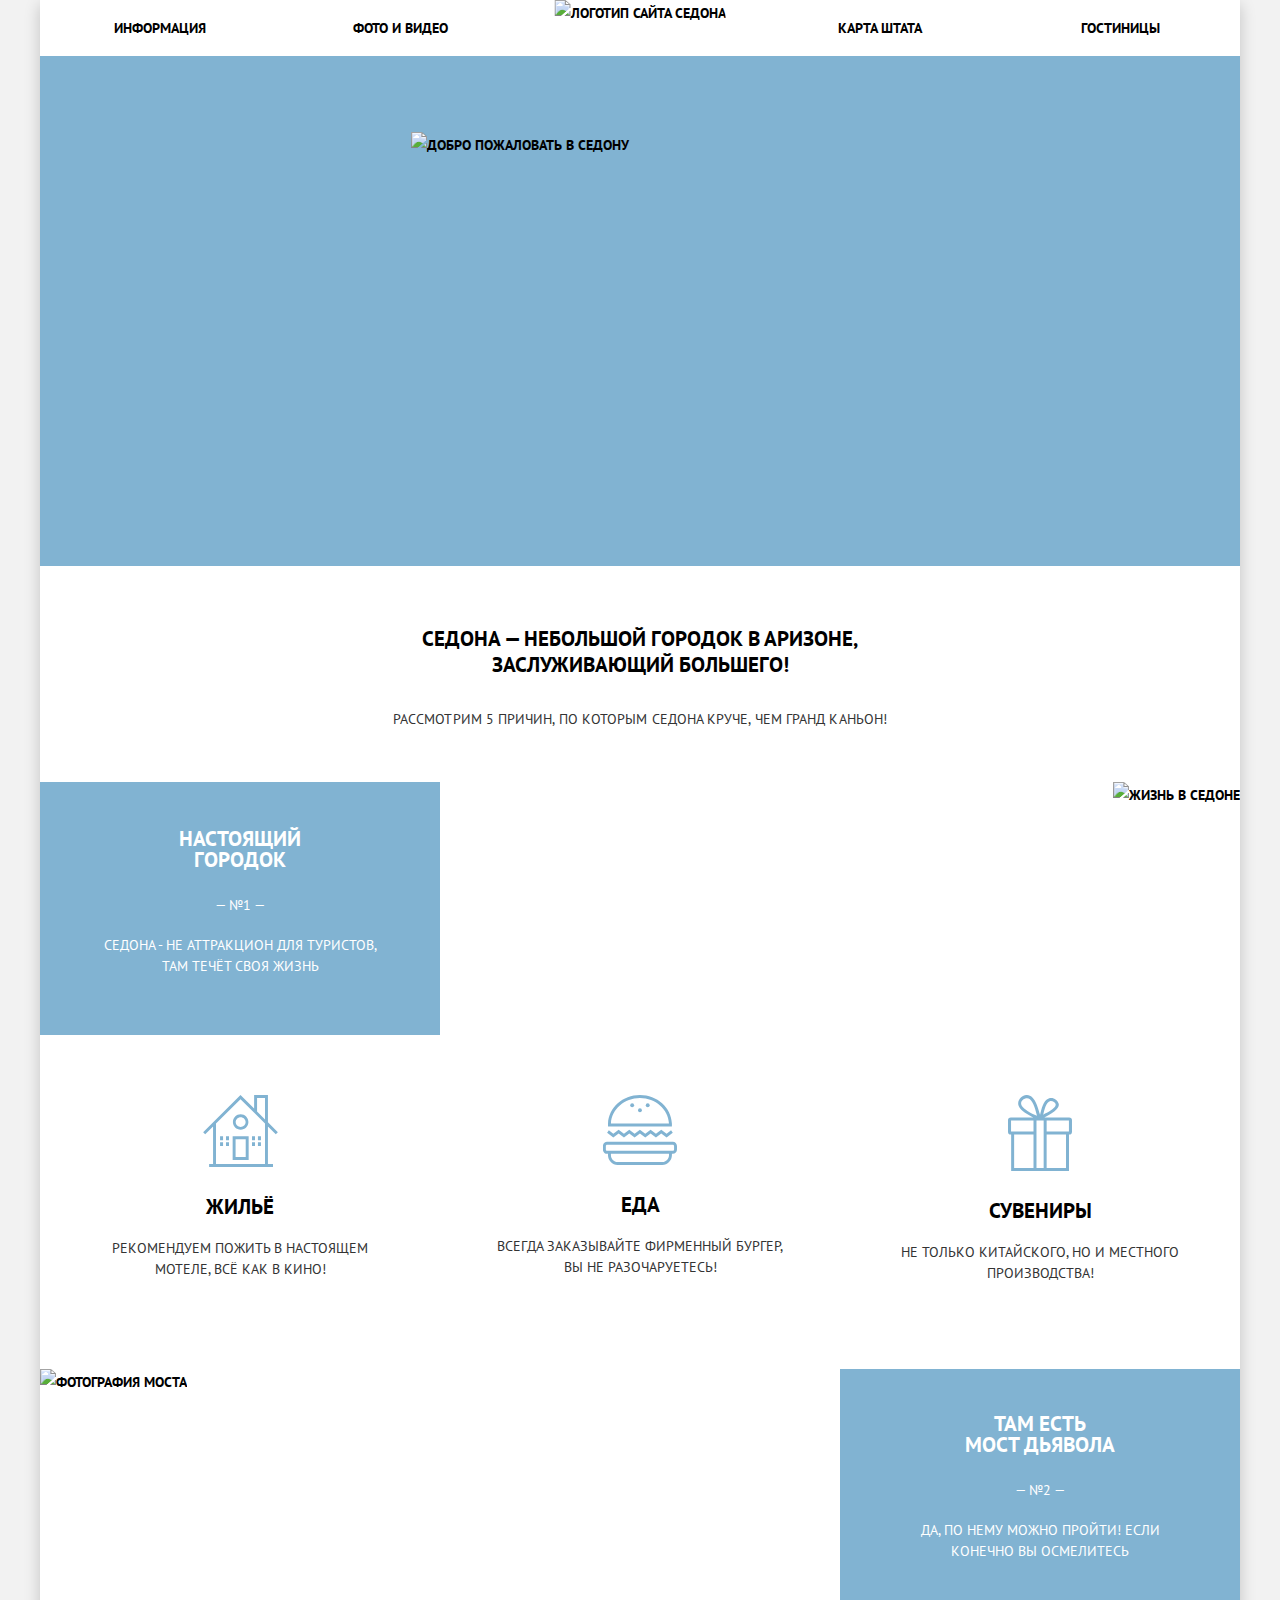
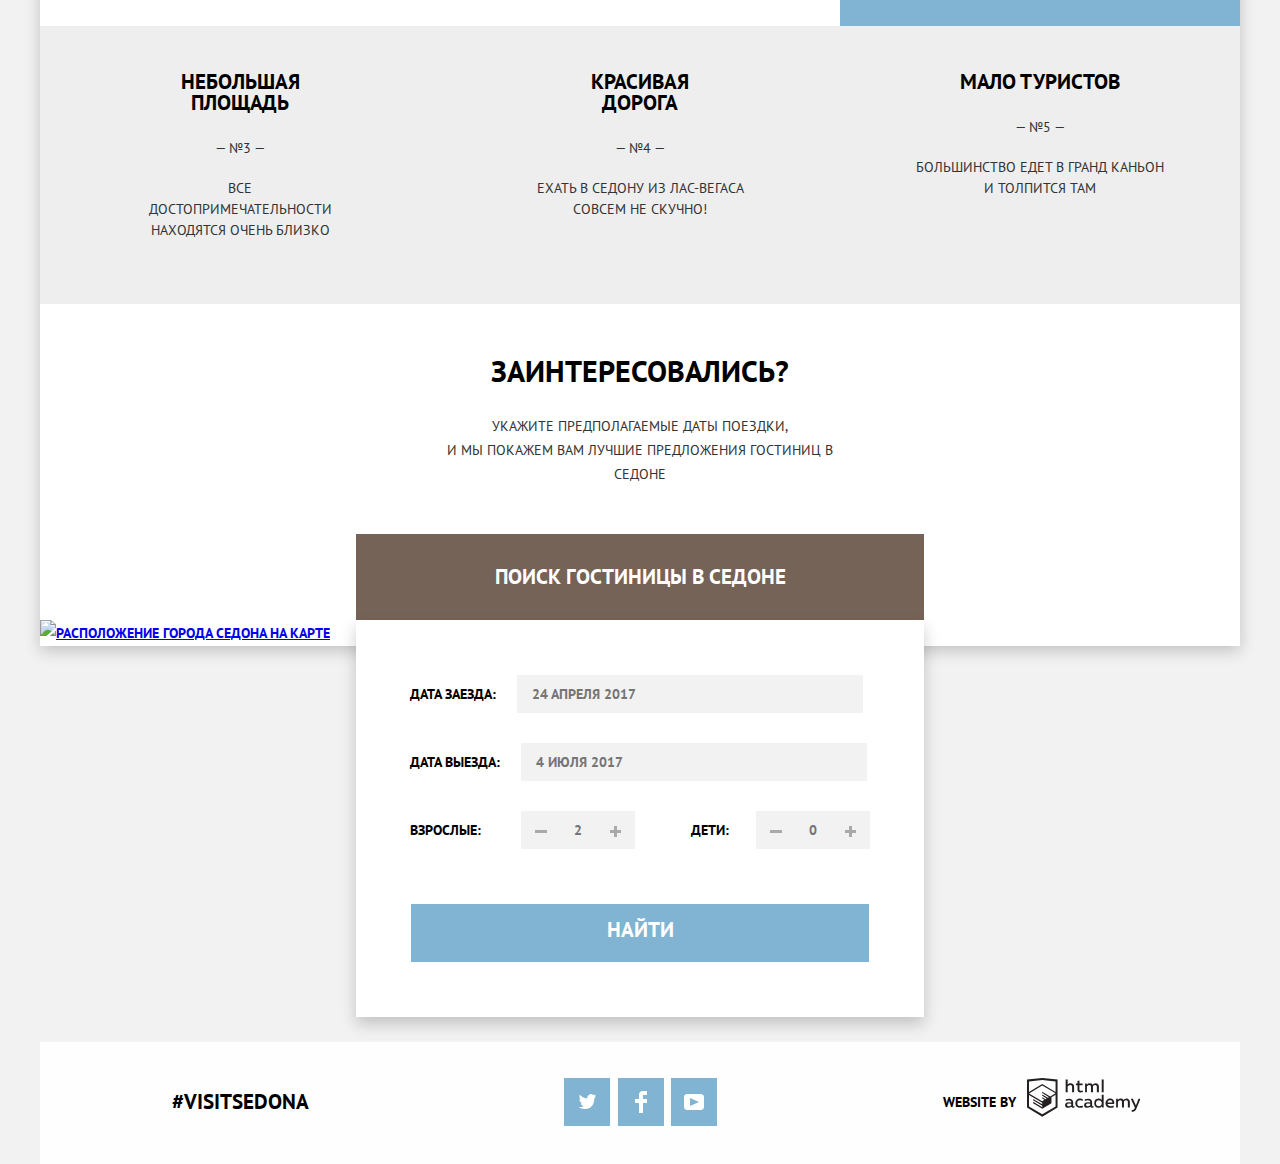
==== commit a0a9f447: "Добавлена стилизация декоративных элементов" ====
--- a/index.html
+++ b/index.html
@@ -33,12 +33,12 @@
 				</div>
 			
 			<section class="advantages">
-					<h2 class="advantages-header">Седона - небольшой городок в Аризоне, заслуживающий большего!</h2>
-					<p class="intro">Рассмотрим 5 причин, почему Седона круче, чем Гранд Каньон!</p>
+					<h2 class="advantages-header">Седона — небольшой городок в Аризоне, заслуживающий большего!</h2>
+					<p class="intro">Рассмотрим 5 причин, по которым Седона круче, чем Гранд Каньон!</p>
 					<div class="advantages-row">
 						<div class="advantage-item advantage-item-blue">
 							<h3>Настоящий городок</h3>
-							<div class="advantage-number">№1</div>
+							<div class="advantage-number">— №1 —</div>
 							<p class="advantage-description">Седона - не аттракцион для туристов, там течёт своя жизнь</p>
 						</div>
 						<div class="advantage-image">
@@ -49,14 +49,38 @@
 					<h2 class="visually-hidden">Дополнительная информация</h2>
 					<ul class="features-list">
 						<li class="features-item">
+							<div class="feature-image">
+								<svg xmlns="http://www.w3.org/2000/svg" width="75" height="72" viewBox="0 0 75 72">
+									<g fill="#81B3D2">
+										<path d="M29.656 65.033h16V41.21h-16v23.823zm2.937-20.899h10.125V62.11H32.593V44.134z"/>
+										<path d="M72.771 39.253l2.076-2.068-9.908-9.865V0H51.127v13.567L37.5 0 .152 37.185l2.077 2.068 7.832-7.795v37.618H6.124V72h63.875v-2.924H64.94V31.458l7.831 7.795zM62.002 69.076H12.999V28.534L37.5 4.149l24.502 24.385v40.542zm0-44.682l-7.938-7.902V2.924h7.938v21.47z"/>
+										<path d="M29.906 27.08c0 4.261 3.47 7.713 7.75 7.713 4.279 0 7.75-3.452 7.75-7.713 0-4.259-3.471-7.713-7.75-7.713-4.281 0-7.75 3.454-7.75 7.713zm7.75-4.945c2.744 0 4.969 2.214 4.969 4.945 0 2.732-2.225 4.948-4.969 4.948-2.746 0-4.97-2.216-4.97-4.948 0-2.731 2.225-4.945 4.97-4.945zM17.061 41.21h3v3.919h-3zM22.999 41.21h3v3.919h-3zM17.061 47.182h3v3.919h-3zM22.999 47.182h3v3.919h-3zM48.998 41.21h3v3.919h-3zM54.936 41.21h3v3.919h-3zM48.998 47.182h3v3.919h-3zM54.936 47.182h3v3.919h-3z"/>
+									</g>
+								</svg>
+							</div>
 							<h3>Жильё</h3>
 							<p class="features-description">Рекомендуем пожить в настоящем мотеле, всё как в кино!</p>
 						</li>
 						<li class="features-item">
+							<div class="feature-image">
+								<svg xmlns="http://www.w3.org/2000/svg" width="74" height="70" viewBox="0 0 74 70">
+									<g fill="#81B3D2">
+										<path d="M69.854 46.71H4.051c-2.274 0-4.135 1.94-4.135 4.313v3.504c0 2.372 1.861 4.313 4.135 4.313h.93v1.053c0 5.536 4.341 10.065 9.648 10.065h44.646c5.306 0 9.648-4.529 9.648-10.065V58.84h.93c2.274 0 4.135-1.941 4.135-4.313v-3.504c0-2.373-1.86-4.313-4.134-4.313zm-3.848 13.184c0 3.871-3.019 7.021-6.73 7.021H14.629c-3.711 0-6.731-3.15-6.731-7.021v-1.053h58.107v1.053zm5.065-5.367c0 .688-.558 1.271-1.218 1.271H4.051c-.66 0-1.217-.582-1.217-1.271v-3.504c0-.688.558-1.271 1.217-1.271h65.802c.66 0 1.218.582 1.218 1.271v3.504zM15.634 38.406l5.323 4.059 5.326-4.059 5.328 4.059 5.328-4.059 5.328 4.059 5.329-4.059 5.327 4.059 5.33-4.06 5.336 4.059 6.194-4.712-1.72-2.459-4.474 3.403-5.336-4.057-5.33 4.056-5.327-4.057-5.329 4.057-5.328-4.057-5.328 4.057-5.328-4.057-5.325 4.057-5.323-4.057-5.327 4.057-4.467-3.401-1.721 2.457 6.188 4.714zM7.978 31.544H68.855c.041-.619.069-1.241.069-1.87 0-.394-.016-.783-.032-1.173C68.227 12.657 54.186 0 36.952 0 19.719 0 5.677 12.657 5.013 28.501c-.017.39-.032.78-.032 1.173 0 .629.028 1.251.07 1.87h2.927zM36.952 3.043c15.591 0 28.35 11.316 29.021 25.458H7.931c.673-14.142 13.43-25.458 29.021-25.458z"/>
+										<ellipse cx="36.952" cy="15.26" rx="1.945" ry="2.03"/>
+										<ellipse cx="29.172" cy="10.23" rx="1.946" ry="2.03"/>
+										<ellipse cx="44.732" cy="10.23" rx="1.946" ry="2.03"/>
+									</g>
+								</svg>
+							</div>
 							<h3>Еда</h3>
 							<p class="features-description">Всегда заказывайте фирменный бургер, вы не разочаруетесь!</p>
 						</li>
 						<li class="features-item">
+							<div class="feature-image">
+								<svg xmlns="http://www.w3.org/2000/svg" width="64" height="76" viewBox="0 0 64 76">
+									<path fill="#81B3D2" fill-rule="evenodd" d="M61.097 22.501H36.312C50.125 15.602 51.229 11.25 50.72 8.816c-1.162-3.963-5.692-7.023-10.002-5.407-5.569 2.089-7.137 10.388-8.644 16.387-1.924-6.07-3.784-13.814-8.136-17.737C22.677.921 20.843-.205 18.175.031c-4.026.356-9.802 5.382-7.458 10.981 2.251 5.378 9.687 8.777 14.578 11.489H2.879A2.882 2.882 0 0 0 0 25.37v11.322a2.882 2.882 0 0 0 2.879 2.869h.274V76h57.841V39.561h.103a2.882 2.882 0 0 0 2.88-2.869V25.37a2.882 2.882 0 0 0-2.88-2.869zM42.413 5.944c2.103-.31 4.982 1.299 5.255 3.209.393 2.756-3.4 5.255-5.086 6.421-2.523 1.744-4.928 2.643-7.287 4.055.884-3.69 2.549-13.011 7.118-13.685zm-22.882 9.968c-2.225-1.485-6.544-4.431-6.44-7.771.112-3.595 5.743-6.57 8.814-3.886 3.856 3.371 5.713 11.105 7.119 16.557-3.249-1.539-6.328-2.788-9.493-4.9zm5.972 57.114H6.136V39.561h19.368v33.465zm0-36.502H3.046V25.538h22.457v10.986zm10.157 0v36.503h-7.174V25.538h7.174v10.986zm22.351 36.502H38.644V39.561h19.367v33.465zm2.92-36.502H38.644V25.538h22.287v10.986z" clip-rule="evenodd"/>
+								</svg>
+							</div>
 							<h3>Сувениры</h3>
 							<p class="features-description">Не только китайского, но и местного производства!</p>
 						</li>
@@ -67,25 +91,25 @@
 						<img src="img/feature-picture-2.jpg" width="800" height="256" alt="Фотография моста">
 					</div>
 					<div class="advantage-item advantage-item-blue">
-						<h3>Там есть мост дьявола</h3>
-						<div class="advantage-number">№2</div>
+						<h3>Там есть<br> мост дьявола</h3>
+						<div class="advantage-number">— №2 —</div>
 						<p class="advantage-description">Да, по нему можно пройти! Если конечно вы осмелитесь</p>
 					</div>
 				</div>
 				<div class="advantages-row">
 					<div class="advantage-item advantage-item-gray">
 						<h3>Небольшая площадь</h3>
-						<div class="advantage-number">№3</div>
+						<div class="advantage-number">— №3 —</div>
 						<p class="advantage-description">Все достопримечательности находятся очень близко</p>
 					</div>
 					<div class="advantage-item advantage-item-gray">
 						<h3>Красивая дорога</h3>
-						<div class="advantage-number">№4</div>
+						<div class="advantage-number">— №4 —</div>
 						<p class="advantage-description">Ехать в Седону из Лас-Вегаса совсем не скучно!</p>
 					</div>
 					<div class="advantage-item advantage-item-gray">
 						<h3>Мало туристов</h3>
-						<div class="advantage-number">№5</div>
+						<div class="advantage-number">— №5 —</div>
 						<p class="advantage-description">Большинство едет в Гранд Каньон и толпится там</p>
 					</div>
 				</div>
@@ -93,32 +117,32 @@
 			<section class="hotel-suggestions">
 				<div class="hotel-suggestions-header">
 					<h2>Заинтересовались?</h2>
-					<p>Укажите предполагаемые даты поездки, и мы покажем вам лучшие предложения гостиниц в Седоне</p>
+					<p>Укажите предполагаемые даты поездки,<br>и мы покажем вам лучшие предложения гостиниц в Седоне</p>
 				</div>
 				<a class="search-link button button-brown" href="#">Поиск гостиницы в Седоне</a>
 				<form class="search-form" action="https://echo.htmlacademy.ru" method="get">
 					<div class="search-big-positioner">
 						<label class="search-label" for="entry-date-id">Дата заезда:</label>
 						<input class="search-field" type="text" placeholder="24 апреля 2017" value="" id="entry-date-id">
-						<button class="search-button search-button-calendar" type="button">Календарь</button>
+						<button class="search-button search-button-calendar" type="button"><span class="visually-hidden">Календарь</span></button>
 					</div>
 					<div class="search-big-positioner">
 						<label class="search-label" for="leave-date-id">Дата выезда:</label>
 						<input class="search-field" type="text" placeholder="4 июля 2017" value="" id="leave-date-id">
-						<button class="search-button search-button-calendar" type="button">Календарь</button>
+						<button class="search-button search-button-calendar" type="button"><span class="visually-hidden">Календарь</span></button>
 					</div>
 					<div class="search-big-positioner">
-						<div>
+						<div class="search-small-positioner">
 							<label class="search-label search-label-column" for="adults-id">Взрослые:</label>
-							<button class="search-button search-button-minus">Минус</button>
+							<button class="search-button search-button-minus" type="button"><span class="visually-hidden">Минус</span></button>
 							<input class="search-field search-field-small" type="text" placeholder="2" value="" id="adults-id">
-							<button class="search-button search-button-plus">Плюс</button>
-						</div>
-						<div>
+							<button class="search-button search-button-plus" type="button"><span class="visually-hidden">Плюс</span></button>
+						</div>
+						<div class="search-small-positioner">
 							<label class="search-label search-label-column" for="children-id">Дети:</label>
-							<button class="search-button search-button-minus">Минус</button>
+							<button class="search-button search-button-minus" type="button"><span class="visually-hidden">Минус</span></button>
 							<input class="search-field search-field-small" type="text" placeholder="0" value="" id="children-id">
-							<button class="search-button search-button-plus">Плюс</button>
+							<button class="search-button search-button-plus" type="button"><span class="visually-hidden">Плюс</span></button>
 						</div>
 					</div>
 					<button class="find-link button button-blue" type="submit">Найти</button>
@@ -138,24 +162,35 @@
 						<li>
 							<a class="social-button" href="#">
 								<span class="visually-hidden">Вконтакте</span>
+								<svg xmlns="http://www.w3.org/2000/svg" xmlns:xlink="http://www.w3.org/1999/xlink" width="17" height="15" viewBox="0 0 17 15">
+									<path fill="#FFF" d="M10.95.144c1.685-.496 2.984.27 3.577 1.179.673-.231 1.331-.481 2.011-.708a2.345 2.345 0 0 1-.857 1.768c.685.17 1.304-.491 1.304-.491-.169 1-1.006 1.788-1.563 2.024-.231 6.75-3.175 11.217-10.077 11.082h-.446c-.41 0-4.164-.46-4.898-1.887 2.271.196 3.893-.422 4.693-1.177-.96-.3-2.679-.477-2.979-2.95.349.106.564.228 1.19.119C1.705 8.247.374 7.53.448 5.33c.285.328 1.067.536 1.34.472C1.085 5.561-.182 2.442.894.85c1.818 1.854 3.735 3.606 7.152 3.773C8.254 2.33 9.183.793 10.95.144z"/>
+								</svg>
 							</a>
 						</li>
 						<li>
 							<a class="social-button" href="#">
 								<span class="visually-hidden">Фейсбук</span>
+								<svg xmlns="http://www.w3.org/2000/svg" width="12" height="22" viewBox="0 0 12 22">
+									<path fill="#FFF" d="M12 4V0H8a4 4 0 0 0-4 4v4H0v4h4v10h4V12h4V8H8V4h4z"/>
+								</svg>
 							</a>
 						</li>
 						<li>
 							<a class="social-button" href="#">
 								<span class="visually-hidden">Ютуб</span>
+								<svg xmlns="http://www.w3.org/2000/svg" xmlns:xlink="http://www.w3.org/1999/xlink" width="20" height="16" viewBox="0 0 20 16">
+									<path fill="#FFF" d="M17 0H3C1.35 0 0 1.35 0 3v10c0 1.65 1.35 3 3 3h14c1.65 0 3-1.35 3-3V3c0-1.65-1.35-3-3-3zM6.027 11.998V4.002L15.014 8l-8.987 3.998z"/>
+								</svg>
 							</a>
 						</li>
 					</ul>	
 					<p class="copy">
 						<span>Website by</span>
 						<a class="copy-link" href="https://htmlacademy.ru">
-							<img src="img/logo-htmla.svg" width="115" height="41" alt="Логотип HTML Academy">
-						</a>
+						<svg xmlns="http://www.w3.org/2000/svg" width="113" height="39" viewBox="0 0 113 39">
+							<path fill="#231f20" d="M46.84 28.22a2.07 2.07 0 0 0 .58-.11v1.4a3.41 3.41 0 0 1-1.24.22 1.75 1.75 0 0 1-1.75-1 5.08 5.08 0 0 1-3.3 1.13c-1.59 0-3.06-.87-3.06-2.68 0-2.24 2.08-2.93 3.9-2.93a11.63 11.63 0 0 1 2.28.26v-.31c0-1.09-.8-1.86-2.3-1.86a7.79 7.79 0 0 0-3.15.67v-1.79a10.72 10.72 0 0 1 3.35-.58c2.48 0 4 1.18 4 3.83v3.14a.57.57 0 0 0 .69.61zm-6.76-1.19a1.42 1.42 0 0 0 1.64 1.29 3.56 3.56 0 0 0 2.53-1v-1.51a10.21 10.21 0 0 0-1.9-.22c-1.1.01-2.27.35-2.27 1.45zM53.06 20.62a5.29 5.29 0 0 1 2.7.67v1.79a4.28 4.28 0 0 0-2.42-.73 2.89 2.89 0 1 0 0 5.76 5.26 5.26 0 0 0 2.55-.67v1.8a6.58 6.58 0 0 1-2.9.6 4.42 4.42 0 0 1-4.72-4.54 4.54 4.54 0 0 1 4.79-4.68zM65.84 28.22a2.07 2.07 0 0 0 .58-.11v1.4a3.41 3.41 0 0 1-1.24.22 1.75 1.75 0 0 1-1.75-1 5.08 5.08 0 0 1-3.3 1.13c-1.59 0-3.06-.87-3.06-2.68 0-2.24 2.08-2.93 3.9-2.93a11.63 11.63 0 0 1 2.28.26v-.31c0-1.09-.8-1.86-2.3-1.86a7.79 7.79 0 0 0-3.15.67v-1.79a10.72 10.72 0 0 1 3.35-.58c2.48 0 4 1.18 4 3.83v3.14a.57.57 0 0 0 .69.61zm-6.76-1.19a1.42 1.42 0 0 0 1.64 1.29 3.56 3.56 0 0 0 2.53-1v-1.51a10.21 10.21 0 0 0-1.9-.22c-1.11.01-2.27.35-2.27 1.45zM76.67 16.85v12.76h-1.76v-1.39a4.07 4.07 0 0 1-3.35 1.62 4.62 4.62 0 0 1 0-9.22 4 4 0 0 1 3.15 1.37v-5.14h2zm-4.76 5.48a2.9 2.9 0 0 0 0 5.8 3 3 0 0 0 2.79-1.84v-2.13a3.06 3.06 0 0 0-2.79-1.83zM82.99 20.62c3.48 0 4.68 2.81 4.12 5.34h-6.58c.22 1.57 1.75 2.22 3.35 2.22a6.41 6.41 0 0 0 2.77-.62v1.68a7.5 7.5 0 0 1-3.14.6c-2.68 0-5-1.53-5-4.61a4.39 4.39 0 0 1 4.48-4.61zm.09 1.62a2.39 2.39 0 0 0-2.57 2.26h4.85a2.06 2.06 0 0 0-2.28-2.26zM89.1 29.61v-8.75h1.73v1.09a4 4 0 0 1 2.92-1.33 3 3 0 0 1 2.73 1.4 4.33 4.33 0 0 1 3.06-1.4 3.21 3.21 0 0 1 3.32 3.52v5.47h-2V24.2a1.67 1.67 0 0 0-1.73-1.84 2.94 2.94 0 0 0-2.17 1.18V29.61h-2V24.2a1.67 1.67 0 0 0-1.73-1.84 3.11 3.11 0 0 0-2.32 1.35v5.91h-2zM111.47 20.86h2l-4.1 9.93c-.95 2.28-2.19 3-3.52 3a5 5 0 0 1-1.15-.15v-1.66a3 3 0 0 0 .89.13c.95 0 1.66-.67 2.17-2l.18-.44-4.16-8.82h2.13l3 6.6zM40.66 1.53v5a4 4 0 0 1 2.83-1.2A3.41 3.41 0 0 1 47.1 8.9v5.41h-2V9.15a1.9 1.9 0 0 0-2-2.1 3.08 3.08 0 0 0-2.44 1.46v5.8h-2V1.53h2zM52.43 2.42v3.12h3.17v1.71h-3.17v4c0 1.15.53 1.53 1.66 1.53a4.71 4.71 0 0 0 1.77-.35v1.68a7.14 7.14 0 0 1-2.35.38 2.68 2.68 0 0 1-3-2.88V7.23h-1.6V5.52h1.57V2.88zM58.1 14.29V5.54h1.73v1.09a4 4 0 0 1 2.92-1.33 3 3 0 0 1 2.73 1.4 4.33 4.33 0 0 1 3.06-1.4 3.21 3.21 0 0 1 3.32 3.52v5.47h-2V8.88a1.67 1.67 0 0 0-1.73-1.84 2.94 2.94 0 0 0-2.17 1.18V14.29h-2V8.88a1.67 1.67 0 0 0-1.73-1.84 3.11 3.11 0 0 0-2.32 1.35v5.91h-2zM74.72 1.52h1.95v12.76h-1.95zM15.44.02h-.16L0 1.62v28l15.28 9.09 15.28-9.09v-28zm13.12 28.45l-13.28 7.9L2 28.47V16.99l13.22 7.87v1.43l-9.07-5.4v1.38l9.11 5.47v1.46l-9.1-5.42v1.38l9.11 5.47 9.19-5.5V19.22l4.1-2.45v11.67zm0-13.16l-3.65 2.14-1.68 1-8-4.76v1.38l6.84 4.07h-.06l-.15.09-1 .57-5.64-3.36v1.38l4.45 2.65-1.05.7-3.36-2v1.38l2.21 1.3-2.25 1.35-13.16-7.82 13.17-7.92zm0-1.39L15.21 6.05l-13.2 7.86V3.41l13.28-1.39 13.28 1.39v10.51z"/>
+						</svg>
+					</a>
 					<p>
 				</div>
 			</div>
--- a/css/style.css
+++ b/css/style.css
@@ -8,6 +8,11 @@
 	color: #000000;
 	text-transform: uppercase;
 	background-color: #f2f2f2;
+}
+
+img {
+	max-width: 100%;
+	height: auto;
 }
 
 .white-back {
@@ -72,7 +77,7 @@
 
 .hero-positioner {
 	position: relative;
-	margin-bottom: 40px;
+	margin-bottom: 60px;
 	width: inherit;	
 	min-height: 510px;
 }
@@ -111,13 +116,16 @@
 	font-size: 21px;
 	text-align: center;
 	margin: 0 auto;
+	margin-bottom: 28px;
 	width: 440px;
 }
 
 .advantages .intro {
 	color: #333333;
 	text-align: center;
+	letter-spacing: 0.08px;
 	margin-bottom: 50px;
+	font-weight: 400;
 }
 
 .advantages-row {
@@ -127,28 +135,22 @@
 
 .advantages-row:nth-of-type(1) .advantage-item {
 	padding: 46px 60px 58px;
-	margin-bottom: 8px;
 }
 
 .advantages-row:nth-of-type(2) .advantage-item {
 	padding: 44px 48px 64px;
-	margin-bottom: -4px;
-
 }
 
 .advantages-row:nth-of-type(3) .advantage-item:nth-of-type(1) {
-	padding: 50px 95px 63px;
-	margin-top: -10px;
+	padding: 45px 95px 63px;
 }
 
 .advantages-row:nth-of-type(3) .advantage-item:nth-of-type(2) {
-	padding: 50px 69px 63px;
-	margin-top: -10px;
+	padding: 45px 69px 63px;
 }
 
 .advantages-row:nth-of-type(3) .advantage-item:nth-of-type(3) {
-	padding: 50px 76px 64px;
-	margin-top: -10px;
+	padding: 45px 76px 64px;
 }
 
 .advantage-item {
@@ -157,7 +159,8 @@
 }
 
 .advantage-item h3 {
-	margin: 0 auto 20px;
+	margin: 0 auto;
+	margin-bottom: 25px;
 	font-size: 21px;
 	line-height: 21px;
 	text-align: center;
@@ -168,9 +171,11 @@
 	text-align: center;
 	line-height: 21px;
 	font-weight: 400;
+	margin-bottom: 19px;
 }
 
 .advantage-description {
+	margin: 0;
 	text-align: center;
 	line-height: 21px;
 	font-weight: 400;
@@ -192,16 +197,20 @@
 
 .features-list {
 	display: flex;
-	margin: 0;
+	margin: 60px 0 85px;
 	padding: 0;
 	list-style: none;
 }
 
 .features-item {
-	margin: 60px 0 85px;
 	width: 400px;
 	box-sizing: border-box;
 }
+
+.feature-image {
+	text-align: center;
+}
+
 
 .features-item h3 {
 	font-size: 21px;
@@ -219,7 +228,7 @@
 }
 
 .hotel-suggestions-header {
-	margin: 57px 383px 52px;
+	margin: 49px 380px 48px;
 }
 
 .hotel-suggestions h2 {
@@ -229,6 +238,7 @@
 }
 
 .hotel-suggestions p {
+	font-weight: 400;
 	line-height: 24px;
 	text-align: center;
 	color: #333333;
@@ -265,7 +275,11 @@
 	font: inherit;
 	vertical-align: middle;
 	text-transform: uppercase;
+	color: #000000;
 	background-color: #f2f2f2;
+	border: none;
+	padding: 6px 15px;
+	box-sizing: border-box;
 }
 
 .search-form input[type="text"]:hover {
@@ -278,33 +292,126 @@
 }
 
 .search-big-positioner {
-	padding: 15px 53px;
+	display: flex;
+	align-items: center;
+	position: relative;
+	padding: 15px 54px;
 	width: 568px;
 	box-sizing: border-box;
 }
 
 .search-big-positioner:first-child {
-	padding-top: 55px;
-}
-
-.search-big-positioner div {
-	display: inline-block;
+	margin-top: 40px;
+}
+
+.search-big-positioner:nth-of-type(3) {
+	justify-content: space-between;
+}
+
+.search-big-positioner > .search-field {
+	margin-left: 21px;
+}
+
+.search-button-calendar {
+	border: none;
+	position: absolute;
+	top: 23px;
+	right: 65px;
+	width: 21px;
+	height: 22px;
+	background: url("../img/calendar.svg") no-repeat;
+	cursor: pointer;
+}
+
+.search-button-calendar:hover {
+	background: url("../img/calendar_hover.svg") no-repeat;
+}
+
+.search-button-calendar:focus {
+	background: url("../img/calendar_focus.svg") no-repeat;
 }
 
 .search-field {
 	width: 346px;
 }
 
+.search-small-positioner {
+	display: flex;
+	align-items: center;	
+}
+
+.search-small-positioner:nth-of-type(1) .search-label-column{
+
+	margin-right: 40px;
+}
+
+.search-small-positioner:nth-of-type(2) .search-label-column{
+	margin-right: 27px;
+}
+
 .search-field-small {
 	width: 38px;
-	text-align: center;
+	height: 38px;
+	text-align: center;
+	margin: 0 -1px;
 }
 
 .search-button {
-	font-size: 0;
-	background: transparent;
-	border: none;
-}
+	background-color: transparent;
+	border: none;	
+}
+
+.search-button-plus,
+.search-button-minus {
+	position: relative;
+	width: 39px;
+	height: 38px;
+	background: #f2f2f2;
+	cursor: pointer;
+}
+
+.search-button-minus::before {
+	content: "";
+	position: absolute;
+	width: 12px;
+	height: 3px;
+	background-color: #a9a9a9;
+	top: 50%;
+	left: 35%;
+}
+
+.search-button-plus::before {
+	content: "";
+	position: absolute;
+	width: 11px;
+	height: 3px;
+	background-color: #a9a9a9;
+	top: 50%;
+	right: 35%;
+}
+
+.search-button-plus::after {
+	content: "";
+	position: absolute;
+	width: 11px;
+	height: 3px;
+	background-color: #a9a9a9;
+	transform: rotate(90deg);
+	top: 50%;
+	right: 35%;
+}
+
+.search-button-plus:hover::before,
+.search-button-plus:hover::after,
+.search-button-minus:hover::before {
+	background-color: #000000;
+}
+
+.search-button-plus:focus::before,
+.search-button-plus:focus::after,
+.search-button-minus:focus::before {
+	background-color: #81b3d2;
+} 
 
 .button {
 	font: inherit;
@@ -349,7 +456,7 @@
 .find-link {
 	margin: 0 auto;
 	width: 458px;
-	margin-top: 54px;
+	margin-top: 40px;
 	margin-bottom: 55px;
 	padding-top: 13px;
 	padding-bottom: 19px;
@@ -369,7 +476,7 @@
 	content: "";
 	position: absolute;
 	width: 1200px;
-	min-height: 220px;
+	min-height: 218px;
 	background-position: 0 -300px; 
 	background-color: #81b3d2;
 	background-image: url("../img/filter-background.jpg");
@@ -401,68 +508,204 @@
 
 .filters-item {
 	line-height: 21px;
+	padding-left: 40px;
+	font-weight: 400;
+}
+
+.filters-item .filter-checkbox {
+	display: none;
+}
+
+.filters-item label {
+	position: relative;
+	display: block;
+	cursor: pointer;
+}
+
+ .filter-checkbox + label::before {
+	content: "";
+	position: absolute;
+	left: -40px;
+	top: -1px;
+	width: 23px;
+	height: 23px;
+	background: url("../img/checkbox-off.svg") no-repeat;
+	background-color: transparent;
+}
+
+.filter-checkbox:checked + label::before {
+	content: "";
+	position: absolute;
+	left: -40px;
+	top: -1px;
+	width: 27px;
+	height: 23px;
+	background: url("../img/checkbox-on.svg") no-repeat;
+	background-color: transparent;
+}
+
+.filter-checkbox:checked:disabled + label::before {
+	content: "";
+	position: absolute;
+	left: -40px;
+	top: -1px;
+	width: 27px;
+	height: 23px;
+	background: url("../img/checkbox-on-disabled.svg") no-repeat;
+	background-color: transparent;
+}
+
+.filter-checkbox:disabled + label::before {
+	content: "";
+	position: absolute;
+	left: -40px;
+	top: -1px;
+	width: 23px;
+	height: 23px;
+	background: url("../img/checkbox-off-disabled.svg") no-repeat;
+	background-color: transparent;
+}
+
+.filter-checkbox:disabled + label {
+	cursor: default;
 }
 
 .infrastructure {
 	width: 145px;
-	margin: 31px 115px 31px 72px;
+	margin: 28px 110px 33px 72px;
 	padding: 0;
 }
 
 .infrastructure legend,
 .hoteltype legend {
-	margin-bottom: 26px;
+	margin-bottom: 25px;
 }
 
 .infrastructure .filters-item,
 .hoteltype .filters-item {
-	margin-bottom: 31px;
+	margin-bottom: 25px;
 }
 
 .infrastructure .filters-item:last-of-type,
 .hoteltype .filters-item:last-of-type {
-	margin-bottom: 37px;
+	margin-bottom: 0px;
+
 }
 
 .hoteltype {
 	width: 160px;
-	margin: 31px 330px 31px 0;
-	padding: 0;
-}
-
-.price-submit {
-	width: 328px;
-	margin-top: 31px;
-	padding: 0;
-}
-
-.price-block {
+	margin: 28px 320px 33px 0;
+	padding: 0;
+}
+
+.filter-range {
+	width: 320px;
+	margin-top: 28px;
+	padding: 0;
+}
+
+.filter-range-title {
+	margin-bottom: 9px;
+	font-weight: 700;
+	font-size: 16px;
+	line-height: 21px;
+}
+
+.price-controls {
+	position: relative;
+	height: 36px;
+	margin-bottom: 20px;
+	font-size: 0;
+	border: 2px solid #ffffff;
+	border-radius: 2px;
+}
+
+.price-controls::after {
+	content: "";
+	position: absolute;
+	top: 50%;
+	left: 50%;
+	width: 2px;
+	height: 22px;
+	background: #ffffff;
+	transform: translate(-50%, -50%);
+}
+
+.price-controls label {
+	display: inline-block;
 	font-size: 14px;
-	line-height: 21px;
 	font-weight: 400;
-}
-
-.price {
+	line-height: 30px; 
+	vertical-align: top;
+	cursor: pointer;
+}
+
+.price-controls .min-price,
+.price-controls .max-price {
+	width: 90px;
+	padding-left: 65px;
+}
+
+.price-controls input {
+	width: 50px;
+	margin: 0;
+	color: inherit;
 	font: inherit;
-	color: inherit;
-	background-color: transparent;
-	border: 2px solid #ffffff;
-	text-align:center;
-}
-
-.range-button {
-	background: transparent;
-    border: none;
-    font-size:0;
+	background: none;
+	border: none;
+}
+
+.range-controls {
+	position: relative;
+	margin-bottom: 32px;
+}
+
+.range-controls .scale {
+	height: 2px;
+	background: rgba(255, 255, 255, 0.3);
+}
+
+.range-controls .bar {
+	width: 80%;
+	height: 2px;
+	background: #ffffff;
+}
+
+.range-toggle {
+	position: absolute;
+	top: -9px;
+	width: 4px;
+	height: 4px;
+	background: #ababab;
+	border: 8px solid #ffffff;
+	border-radius: 50%;
+	box-shadow: 0 2px 1px 0 rgba(0, 1, 1, 0.2);
+	cursor: pointer;
+}
+
+.range-toggle:hover {
+	background: #1c4f80;
+}
+
+.range-toggle-min {
+	left: 0;
+}
+
+.range-toggle-max {
+	left: 80%;
 }
 
 .transparent-button {
-	background: transparent;
-    border: 2px solid #ffffff;
+	display: block;
+	margin: 0 auto;
+	padding: 6px 35px;
 	line-height: 21px;
 	font-weight: 400;
 	color: #ffffff;
-	text-align: center;
+	background: transparent;
+    border: 2px solid #ffffff;
+	border-radius: 2px;
+	cursor: pointer;
 }
 
 .transparent-button:hover {
@@ -472,15 +715,57 @@
 
 .found-positioner {
 	display: flex;
-	align-items: center;
+	align-items: flex-end;
 	margin-bottom: 30px;
+	margin-top: 28px;
 }
 .found {
 	font-size: 21px;
 }
 
 .found-buttons {
+	position: relative;
+	width: 34px;
+	margin-right: 73px;
 	margin-left: auto;
+}
+
+.button-up::before,
+.button-down::before {
+	display: block;
+	content: "";
+	position: absolute;
+	width: 0;
+    height: 0;
+	border: 10px solid #cacaca;
+    border-left: 5.5px solid transparent;
+    border-right: 5.5px solid transparent;
+	border-bottom-width: 0;
+}
+
+.button-down::before {
+	top: -17px;
+	right: 0;
+}
+
+.button-up::before {
+	top: -17px;
+	left: 0;
+	transform: rotate(180deg);
+}
+
+.button-up:hover::before,
+.button-down:hover::before {
+	border-top-color: #000000;
+}
+
+.found-button-current::before {
+	border-top-color: #81b3d2;
+}
+
+.button-up:focus::before,
+.button-down:focus::before {
+	border-top-color: #81b3d2;
 }
 
 .suitable-hotels h4,
@@ -491,7 +776,11 @@
 } 
 
 .suitable-hotels h4 {
-	margin-right: 22px;
+	display: block;
+	margin: 0;
+	margin-right: 38px;
+	font-size: 12px;
+	line-height: 18px;
 }
 
 .sort-list {
@@ -508,9 +797,12 @@
 
 .sort-item{
 	margin-right: 33px;
+	padding-bottom: 1px;
 }
 
 .sort-item a{
+	font-size: 12px;
+	line-height: 18px;
 	color: rgba(0, 0, 0, 0.3);
 	text-decoration: none;
 	border-bottom: 1px dotted #81b3d2;
@@ -537,36 +829,51 @@
 	list-style: none;
 }
 
-.hotels-list .hotel-name{
+.hotels-item {
+	display: flex;
+	padding: 24px 72px 30px;
+	width: 1056px;
+	border-bottom: 1px solid #e5e5e5;
+	align-items: flex-end;
+}
+
+.hotels-item:first-of-type {
+	border-top: 1px solid #e5e5e5;
+}
+
+.booking-positioner {
+	margin-left: 30px;
+}
+
+.hotels-item .hotel-image {
+	width: 135px;
+	height: 90px;
+}
+
+.hotels-item h2 {
+	margin: 0;
+	margin-bottom: 10px;
+
+}
+
+.hotels-item .hotel-name{
 	text-decoration: none;
 	color: #000000;
 }
 
-.hotels-list .hotel-name:hover {
+.hotels-item .hotel-name:hover {
 	color: #81b3d2;
 }
 
-.hotels-list .hotel-name:focus {
+.hotels-item .hotel-name:focus {
 	color: rgba(0, 0, 0, 0.3);
 }
 
-.hotels-item {
-	display: flex;
-	padding: 30px 72px;
-	width: 1056px;
-	border-bottom: 1px solid #e5e5e5;
-}
-
-.hotels-item:first-of-type {
-	border-top: 1px solid #e5e5e5;
-}
-
-.hotels-item h2 {
-	margin: 0;
-}
-
-.rating-positioner{
-	margin-left: auto;
+.type-price-positioner {
+	width: 183px;
+	display: flex;
+	justify-content: space-between;
+	margin-bottom: 13px;
 }
 
 .hotel-type,
@@ -576,12 +883,37 @@
 	font-weight: 400;
 }
 
+.hotel-link-more {
+	padding: 5px 17px 5px;
+	margin-right: 4px;
+}
+
+.hotel-link-book {
+	padding: 5px 17px;
+}
+
+.rating-positioner{
+	margin-left: auto;
+}
+
+.stars {
+	text-align: right;
+	padding: 0;
+	margin: 0;
+	margin-bottom: 40px;
+}
+
+.stars img {
+	vertical-align: middle;
+}
+
 .rating {
 	line-height: 21px;
 	text-align: center;
 	color: #666666;
 	font-weight: 400;	
 	background-color: #f2f2f2;
+	padding: 4px 13px 4px 14px ;
 }
 
 .footer {
@@ -592,19 +924,46 @@
 .main-footer {
 	position: absolute;
 	z-index: 10;
-	top: 2545px;
+	top: 2642px;
 }
 
 .footer-positioner {
 	display: flex;
+	align-items: center;
+	padding-top: 22px;
+	padding-bottom: 25px;
 }
 
 .footer-social {
+	display: flex;
+	justify-content: space-between;
 	padding: 0;
 	margin: 0;
-	margin-right: 228px;
+	margin-right: 226px;
 	list-style: none;
-	width: 155px;
+	width: 153px;
+}
+
+.social-button {
+	display: flex;
+	align-items: center;
+	justify-content: center;
+	
+	background-color: #81b3d2;
+	width: 46px;
+	height: 48px;
+}
+
+.social-button:hover {
+	background-color: #669ec0;
+}
+
+.social-button:focus {
+	background-color: #5496bd;
+}
+
+.social-button:focus path {
+	fill: rgba(255, 255, 255, 0.3);
 }
 
 .hashtag {
@@ -612,16 +971,24 @@
 	text-align: center;
 	display: block;
 	width: 136px;
-	padding-top: 51px; 
-	padding-bottom: 53px;
 	margin-left: 132px;
 	margin-right: 256px;
 }
 
 .copy {
 	font-size: 14px;
-	text-align: center;
 	width: 197px;
+	display: flex;
+	align-items: center;
+	justify-content: space-between;
+}
+
+.copy-link:hover path {
+	fill: #81b3d2;
+}
+
+.copy-link:focus path {
+	fill: #bdbbbc;
 }
 
 .visually-hidden {
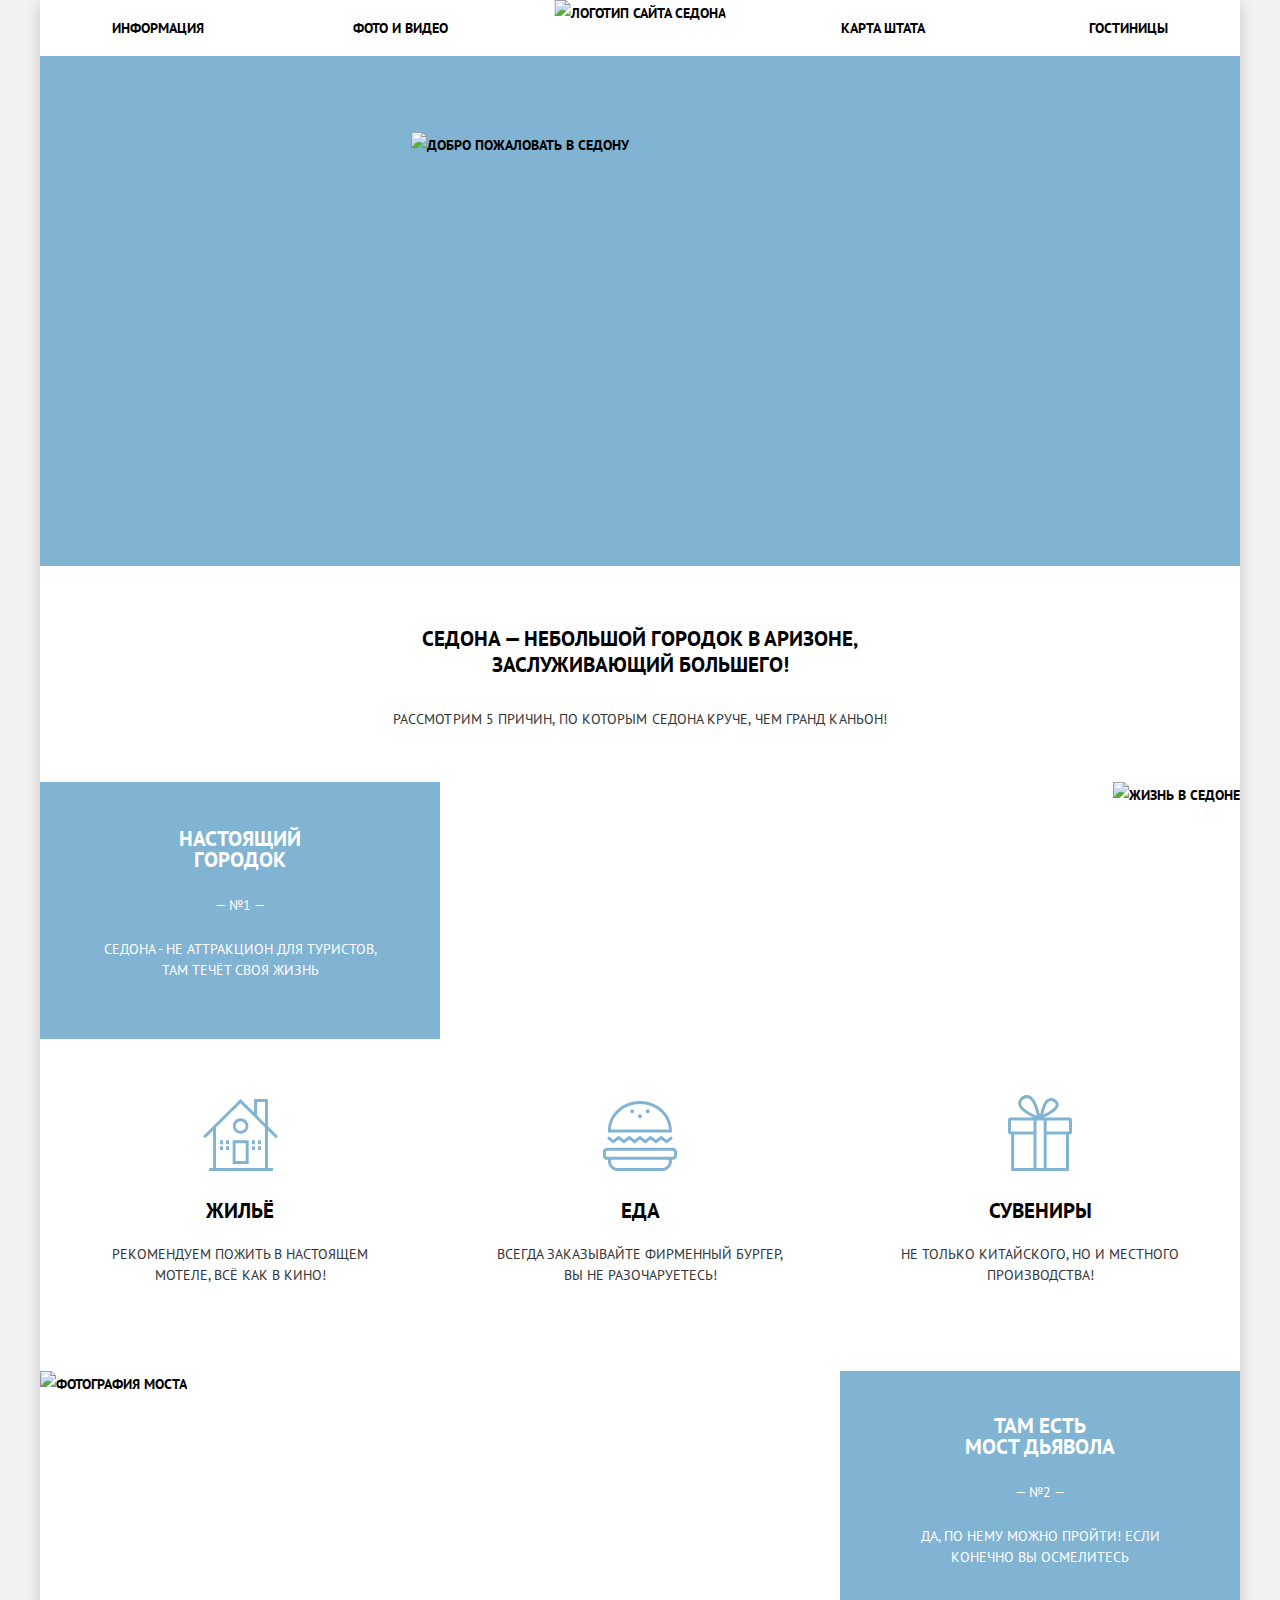
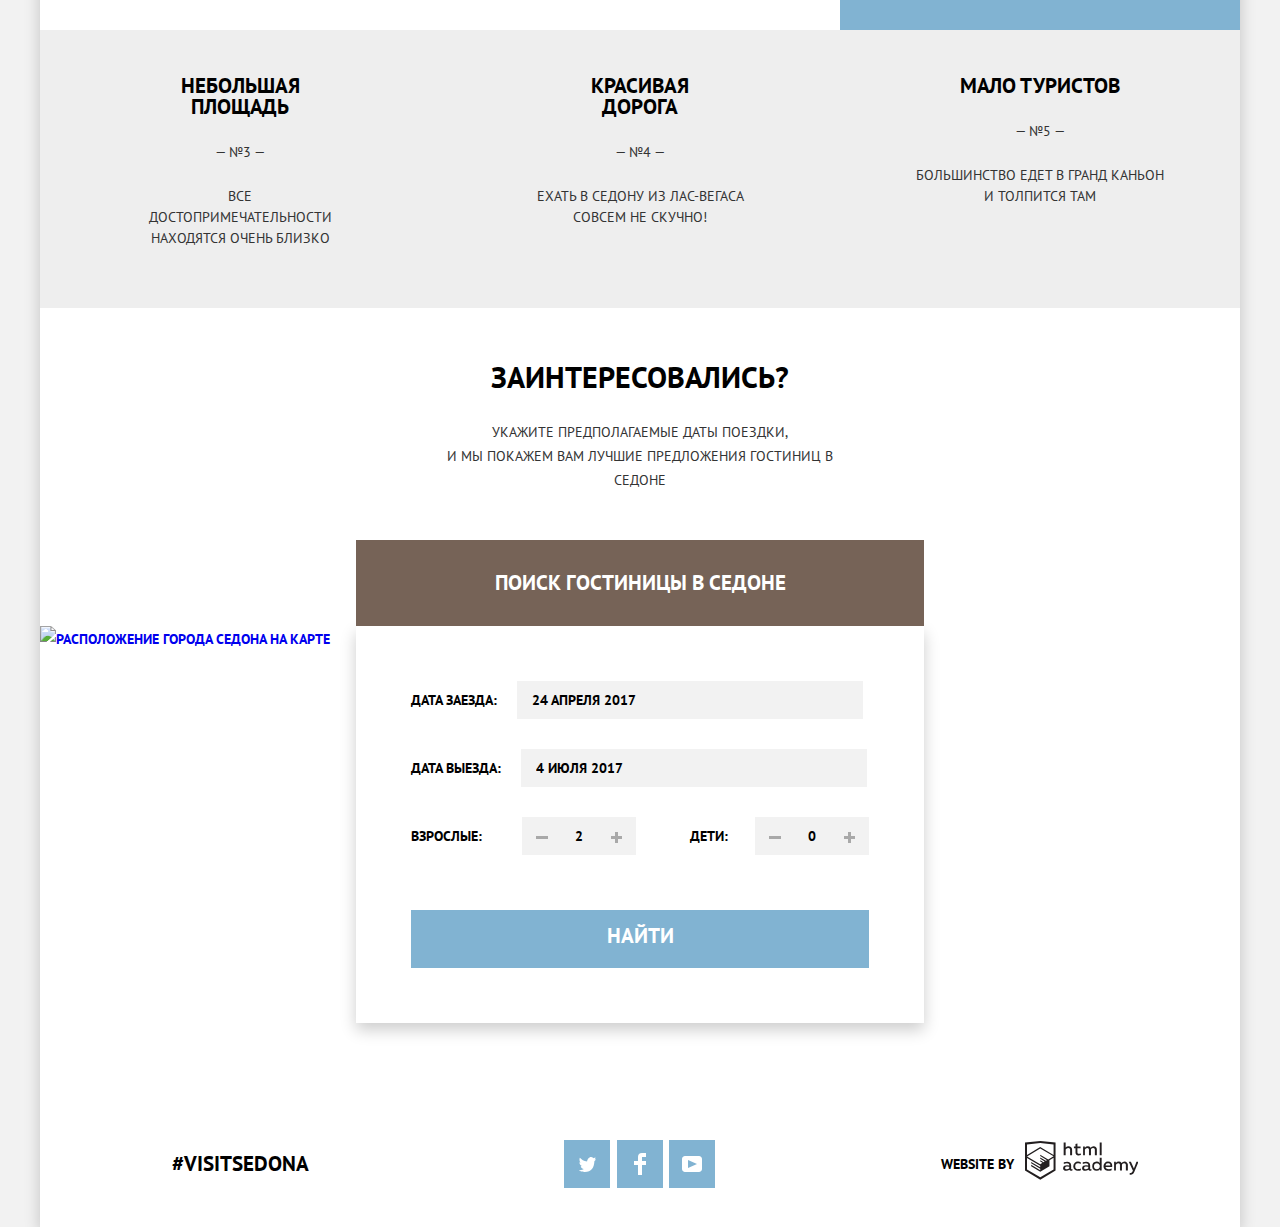
==== commit 3fde090e: "Done" ====
--- a/index.html
+++ b/index.html
@@ -5,10 +5,10 @@
     <title>Седона</title>
 	<link href="https://fonts.googleapis.com/css?family=PT+Sans:400,700&display=swap&subset=cyrillic" rel="stylesheet">
 	<link href="css/normalize.css" rel="stylesheet">
-	<link href="css/style.css" rel="stylesheet">
+	<link href="css/style.min.css" rel="stylesheet">
   </head>
   <body>
-	<div class="white-back">
+	  <div class="shadow">
 		<header class="main-header">
 			<div class="container">
 				<nav class="main-navigation">
@@ -149,8 +149,9 @@
 				</form>
 			</section>
 			<section class="map">
-				<a class="map-link" href="#">
-					<img src="img/map.jpg" width="1200" height="593" alt="Расположение города Седона на карте">
+				<iframe src="https://www.google.com/maps/embed?pb=!1m14!1m8!1m3!1d840834.0723728741!2d-112.11641909225318!3d34.580905368671836!3m2!1i1024!2i768!4f13.1!3m3!1m2!1s0x872da132f942b00d%3A0x5548c523fa6c8efd!2z0KHQtdC00L7QvdCwLCDQkNGA0LjQt9C-0L3QsCA4NjMzNiwg0KHQqNCQ!5e0!3m2!1sru!2sru!4v1560719767404!5m2!1sru!2sru" width="1200" height="593" style="border:0" allowfullscreen></iframe>
+				<a class="map-link" href="#">	
+					<img class="map-image" src="img/map.jpg" width="1200" height="593" alt="Расположение города Седона на карте">
 				</a>
 			</section>
 		</main>
@@ -186,7 +187,7 @@
 					</ul>	
 					<p class="copy">
 						<span>Website by</span>
-						<a class="copy-link" href="https://htmlacademy.ru">
+						<a class="copy-link" href="https://htmlacademy.ru/intensive/htmlcss">
 						<svg xmlns="http://www.w3.org/2000/svg" width="113" height="39" viewBox="0 0 113 39">
 							<path fill="#231f20" d="M46.84 28.22a2.07 2.07 0 0 0 .58-.11v1.4a3.41 3.41 0 0 1-1.24.22 1.75 1.75 0 0 1-1.75-1 5.08 5.08 0 0 1-3.3 1.13c-1.59 0-3.06-.87-3.06-2.68 0-2.24 2.08-2.93 3.9-2.93a11.63 11.63 0 0 1 2.28.26v-.31c0-1.09-.8-1.86-2.3-1.86a7.79 7.79 0 0 0-3.15.67v-1.79a10.72 10.72 0 0 1 3.35-.58c2.48 0 4 1.18 4 3.83v3.14a.57.57 0 0 0 .69.61zm-6.76-1.19a1.42 1.42 0 0 0 1.64 1.29 3.56 3.56 0 0 0 2.53-1v-1.51a10.21 10.21 0 0 0-1.9-.22c-1.1.01-2.27.35-2.27 1.45zM53.06 20.62a5.29 5.29 0 0 1 2.7.67v1.79a4.28 4.28 0 0 0-2.42-.73 2.89 2.89 0 1 0 0 5.76 5.26 5.26 0 0 0 2.55-.67v1.8a6.58 6.58 0 0 1-2.9.6 4.42 4.42 0 0 1-4.72-4.54 4.54 4.54 0 0 1 4.79-4.68zM65.84 28.22a2.07 2.07 0 0 0 .58-.11v1.4a3.41 3.41 0 0 1-1.24.22 1.75 1.75 0 0 1-1.75-1 5.08 5.08 0 0 1-3.3 1.13c-1.59 0-3.06-.87-3.06-2.68 0-2.24 2.08-2.93 3.9-2.93a11.63 11.63 0 0 1 2.28.26v-.31c0-1.09-.8-1.86-2.3-1.86a7.79 7.79 0 0 0-3.15.67v-1.79a10.72 10.72 0 0 1 3.35-.58c2.48 0 4 1.18 4 3.83v3.14a.57.57 0 0 0 .69.61zm-6.76-1.19a1.42 1.42 0 0 0 1.64 1.29 3.56 3.56 0 0 0 2.53-1v-1.51a10.21 10.21 0 0 0-1.9-.22c-1.11.01-2.27.35-2.27 1.45zM76.67 16.85v12.76h-1.76v-1.39a4.07 4.07 0 0 1-3.35 1.62 4.62 4.62 0 0 1 0-9.22 4 4 0 0 1 3.15 1.37v-5.14h2zm-4.76 5.48a2.9 2.9 0 0 0 0 5.8 3 3 0 0 0 2.79-1.84v-2.13a3.06 3.06 0 0 0-2.79-1.83zM82.99 20.62c3.48 0 4.68 2.81 4.12 5.34h-6.58c.22 1.57 1.75 2.22 3.35 2.22a6.41 6.41 0 0 0 2.77-.62v1.68a7.5 7.5 0 0 1-3.14.6c-2.68 0-5-1.53-5-4.61a4.39 4.39 0 0 1 4.48-4.61zm.09 1.62a2.39 2.39 0 0 0-2.57 2.26h4.85a2.06 2.06 0 0 0-2.28-2.26zM89.1 29.61v-8.75h1.73v1.09a4 4 0 0 1 2.92-1.33 3 3 0 0 1 2.73 1.4 4.33 4.33 0 0 1 3.06-1.4 3.21 3.21 0 0 1 3.32 3.52v5.47h-2V24.2a1.67 1.67 0 0 0-1.73-1.84 2.94 2.94 0 0 0-2.17 1.18V29.61h-2V24.2a1.67 1.67 0 0 0-1.73-1.84 3.11 3.11 0 0 0-2.32 1.35v5.91h-2zM111.47 20.86h2l-4.1 9.93c-.95 2.28-2.19 3-3.52 3a5 5 0 0 1-1.15-.15v-1.66a3 3 0 0 0 .89.13c.95 0 1.66-.67 2.17-2l.18-.44-4.16-8.82h2.13l3 6.6zM40.66 1.53v5a4 4 0 0 1 2.83-1.2A3.41 3.41 0 0 1 47.1 8.9v5.41h-2V9.15a1.9 1.9 0 0 0-2-2.1 3.08 3.08 0 0 0-2.44 1.46v5.8h-2V1.53h2zM52.43 2.42v3.12h3.17v1.71h-3.17v4c0 1.15.53 1.53 1.66 1.53a4.71 4.71 0 0 0 1.77-.35v1.68a7.14 7.14 0 0 1-2.35.38 2.68 2.68 0 0 1-3-2.88V7.23h-1.6V5.52h1.57V2.88zM58.1 14.29V5.54h1.73v1.09a4 4 0 0 1 2.92-1.33 3 3 0 0 1 2.73 1.4 4.33 4.33 0 0 1 3.06-1.4 3.21 3.21 0 0 1 3.32 3.52v5.47h-2V8.88a1.67 1.67 0 0 0-1.73-1.84 2.94 2.94 0 0 0-2.17 1.18V14.29h-2V8.88a1.67 1.67 0 0 0-1.73-1.84 3.11 3.11 0 0 0-2.32 1.35v5.91h-2zM74.72 1.52h1.95v12.76h-1.95zM15.44.02h-.16L0 1.62v28l15.28 9.09 15.28-9.09v-28zm13.12 28.45l-13.28 7.9L2 28.47V16.99l13.22 7.87v1.43l-9.07-5.4v1.38l9.11 5.47v1.46l-9.1-5.42v1.38l9.11 5.47 9.19-5.5V19.22l4.1-2.45v11.67zm0-13.16l-3.65 2.14-1.68 1-8-4.76v1.38l6.84 4.07h-.06l-.15.09-1 .57-5.64-3.36v1.38l4.45 2.65-1.05.7-3.36-2v1.38l2.21 1.3-2.25 1.35-13.16-7.82 13.17-7.92zm0-1.39L15.21 6.05l-13.2 7.86V3.41l13.28-1.39 13.28 1.39v10.51z"/>
 						</svg>
@@ -196,5 +197,6 @@
 			</div>
 		</footer>
 	</div>
+	<script src="js/script.min.js"></script>
   </body>
 </html>
--- a/css/style.min.css
+++ b/css/style.min.css
@@ -0,0 +1 @@
+@keyframes move-form{0%{top:150px}to{top:240px}}body{margin:0;padding:0;font-family:"PT Sans",Arial,sans-serif;font-size:14px;line-height:26px;font-weight:700;color:#000;text-transform:uppercase;background-color:#f2f2f2}img{max-width:100%;height:auto}.shadow{width:1200px;margin:0 auto;box-shadow:0 5px 15px 0 rgba(0,1,1,.2)}.main-navigation,body{position:relative}.site-navigation{display:flex;padding:0;margin:0;list-style:none;font-size:0}.main-header-logo{display:block;position:absolute;left:50%;transform:translate(-50%);z-index:10}.site-navigation li{padding:0;width:240px;box-sizing:border-box}.site-navigation li:nth-of-type(1){text-align:left;padding-left:72px}.site-navigation li:nth-of-type(2){text-align:left;padding-left:73px;margin-right:240px}.site-navigation li:nth-of-type(3){text-align:right;padding-right:75px}.site-navigation li:nth-of-type(4){text-align:right;padding-right:72px}.site-navigation a{display:block;padding:15px 0;font-size:14px;line-height:26px;vertical-align:middle;text-decoration:none;color:#000}.site-navigation a:hover{color:#81b3d2}.site-navigation a:focus{color:rgba(0,0,0,.3)}.site-navigation-current a{color:#766357}.container{margin:0 auto;width:1200px;background-color:#fff}.hero-positioner{position:relative;margin-bottom:60px;width:inherit;min-height:510px}.hero,.hero::before{position:absolute;background-repeat:no-repeat}.hero{background-color:#81b3d2;width:inherit;min-height:510px;background-image:url(../img/background-photo.jpg);background-position:0 -83px}.hero img{display:block;padding-top:76px;margin-left:auto;margin-right:auto;margin-bottom:21px}.hero::before{content:"";width:1200px;min-height:59px;background-image:url(../img/polygon.svg);left:0;bottom:0;background-position:0 2px}.advantages .advantages-header{font-size:21px;text-align:center;margin:0 auto 28px;width:440px}.advantages .intro{color:#333;text-align:center;letter-spacing:.08px;margin-bottom:50px;font-weight:400}.advantages-row{display:flex;justify-content:space-between}.advantages-row:nth-of-type(1) .advantage-item{padding:46px 60px 58px}.advantages-row:nth-of-type(2) .advantage-item{padding:44px 48px 62px}.advantages-row:nth-of-type(3) .advantage-item:nth-of-type(1){padding:45px 95px 59px}.advantages-row:nth-of-type(3) .advantage-item:nth-of-type(2){padding:45px 69px 59px}.advantages-row:nth-of-type(3) .advantage-item:nth-of-type(3){padding:45px 76px 60px}.advantage-item{width:400px;box-sizing:border-box}.advantage-item h3{margin:0 auto 25px;font-size:21px;line-height:21px;text-align:center;width:160px}.advantage-description,.advantage-number{text-align:center;line-height:21px;font-weight:400}.advantage-number{margin-bottom:23px}.advantage-description{margin:0}.advantage-item-blue{color:#fff;background-color:#81b3d2}.advantage-item-gray{color:#333;background-color:#eee}.advantage-item-gray h3{color:#000}.features-list{display:flex;margin:56px 0 85px;padding:0;list-style:none}.features-item{width:400px;box-sizing:border-box}.features-item:nth-of-type(1){margin-top:4px}.features-item:nth-of-type(2){margin-top:6px}.feature-image{text-align:center}.features-item h3{font-size:21px;line-height:21px;text-align:center;margin-bottom:23px}.features-description{margin:0 auto;width:290px;text-align:center;line-height:21px;font-weight:400;color:#333}.hotel-suggestions{position:relative}.hotel-suggestions-header{margin:51px 380px 48px}.hotel-suggestions h2{font-size:30px;line-height:36px;text-align:center}.hotel-suggestions p{font-weight:400;line-height:24px;text-align:center;color:#333}.hotel-suggestions .search-link{display:block;box-sizing:border-box;padding:30px 135px;margin:0 auto;width:568px;font-size:21px;text-align:center;position:relative;z-index:10}.search-form{display:flex;flex-wrap:wrap;box-shadow:0 7px 15px 0 rgba(0,1,1,.2);width:568px;box-sizing:border-box;z-index:5;position:absolute;left:50%;transform:translateX(-50%);background-color:#fff;animation-name:move-form;animation-duration:.5s}.search-form-close{display:none}.search-form input[type=text]{outline:0;font:inherit;vertical-align:middle;text-transform:uppercase;color:#000;background-color:#f2f2f2;border:0;padding:6px 15px;box-sizing:border-box}.search-form input[type=text]:hover{background-color:#ebebeb}.search-form input[type=text]:focus{background-color:#fff;border:solid 2px #e5e5e5}::-webkit-input-placeholder{color:#000}::-moz-placeholder{color:#000;opacity:1}:-ms-input-placeholder{color:#000}:-moz-placeholder{color:#000;opacity:1}.search-big-positioner{display:flex;align-items:center;position:relative;padding:15px 55px;width:568px;box-sizing:border-box}.search-big-positioner:first-child{margin-top:40px}.search-big-positioner:nth-of-type(3){justify-content:space-between}.search-big-positioner>.search-field{margin-left:20px}.search-button-calendar{border:0;position:absolute;top:23px;right:65px;width:21px;height:22px;background:url(../img/calendar.svg) no-repeat;cursor:pointer}.search-button-calendar:hover{background:url(../img/calendar_hover.svg) no-repeat}.search-button-calendar:focus{background:url(../img/calendar_focus.svg) no-repeat}.search-field{width:346px}.search-small-positioner{display:flex;align-items:center}.search-small-positioner:nth-of-type(1) .search-label-column{margin-right:40px}.search-small-positioner:nth-of-type(2) .search-label-column{margin-right:27px}.search-field-small{width:38px;height:38px;text-align:center;margin:0 -1px}.search-button{background-color:transparent;border:0}.search-button-minus,.search-button-plus{position:relative;width:39px;height:38px;background:#f2f2f2;cursor:pointer}.search-button-minus::before{content:"";position:absolute;width:12px;height:3px;background-color:#a9a9a9;top:50%;left:35%}.search-button-plus::after,.search-button-plus::before{content:"";position:absolute;width:11px;height:3px;background-color:#a9a9a9;top:50%;right:35%}.search-button-plus::after{transform:rotate(90deg)}.search-button-minus:hover::before,.search-button-plus:hover::after,.search-button-plus:hover::before{background-color:#000}.search-button-minus:focus::before,.search-button-plus:focus::after,.search-button-plus:focus::before{background-color:#81b3d2}.button{font:inherit;vertical-align:middle;text-decoration:none;text-transform:uppercase;border:0}.button-blue{color:#fff;background-color:#81b3d2}.button-blue:hover{background-color:#669ec0}.button-blue:focus{color:rgba(255,255,255,.3);background-color:#5496bd}.button-brown{color:#fff;background-color:#766357}.button-brown:hover{background-color:#604e43}.button-brown:focus{color:rgba(255,255,255,.3);background-color:#503e33}.search-form .button-blue{font-size:21px}.find-link{width:458px;margin:40px auto 55px;padding-top:13px;padding-bottom:19px}.map,.map iframe{position:relative}.map iframe{z-index:2}.filters::before,.map-image{position:absolute;top:0;left:0;z-index:0}.filters{position:relative;z-index:0}.filters::before{content:"";width:1200px;min-height:218px;background-position:0 -300px;background-color:#81b3d2;background-image:url(../img/filter-background.jpg);background-repeat:no-repeat;z-index:-1}.filters-positioner{display:flex}.filters fieldset{color:#fff;border:0}.filters legend{font-size:16px;line-height:21px}.filters ul{padding:0;margin:0;list-style:none}.filters-item{line-height:21px;padding-left:40px;font-weight:400}.filters-item .filter-checkbox{display:none}.filters-item label{position:relative;display:block;cursor:pointer}.filter-checkbox+label::before{content:"";position:absolute;left:-40px;top:-1px;width:23px;height:23px;background:url(../img/checkbox-off.svg) no-repeat;background-color:transparent}.filter-checkbox:checked+label::before{content:"";position:absolute;left:-40px;top:-1px;width:27px;height:23px;background:url(../img/checkbox-on.svg) no-repeat;background-color:transparent}.filter-checkbox:checked:disabled+label::before{content:"";position:absolute;left:-40px;top:-1px;width:27px;height:23px;background:url(../img/checkbox-on-disabled.svg) no-repeat;background-color:transparent}.filter-checkbox:disabled+label::before{content:"";position:absolute;left:-40px;top:-1px;width:23px;height:23px;background:url(../img/checkbox-off-disabled.svg) no-repeat;background-color:transparent}.filter-checkbox:disabled+label{cursor:default}.infrastructure{width:145px;margin:28px 110px 33px 72px;padding:0}.hoteltype .filters-item,.hoteltype legend,.infrastructure .filters-item,.infrastructure legend{margin-bottom:25px}.hoteltype .filters-item:last-of-type,.infrastructure .filters-item:last-of-type{margin-bottom:0}.hoteltype{width:160px;margin:28px 320px 33px 0;padding:0}.filter-range{width:320px;margin:28px 0 0;padding:0}.filter-range-title{margin-bottom:9px;font-weight:700;font-size:16px;line-height:21px;padding-left:2px}.price-controls{position:relative;height:32px;margin-bottom:20px;margin-left:2px;font-size:0;border:2px solid #fff;border-radius:2px}.price-controls::after{content:"";position:absolute;top:50%;left:50%;width:2px;height:22px;background:#fff;transform:translate(-50%,-50%)}.price-controls label{display:inline-block;font-size:14px;font-weight:400;line-height:30px;vertical-align:top;cursor:pointer}.price-controls .min-price{width:90px;padding-left:65px}.price-controls .max-price{width:90px;padding-left:57px}.price-controls input{width:50px;margin:0;color:inherit;font:inherit;background:0 0;border:0}.range-controls{position:relative;margin-bottom:32px;margin-left:3px}.range-controls .scale{height:2px;background:rgba(255,255,255,.3)}.range-controls .bar{width:80%;height:2px;background:#fff}.range-toggle{position:absolute;top:-9px;width:4px;height:4px;background:#ababab;border:8px solid #fff;border-radius:50%;box-shadow:0 2px 1px 0 rgba(0,1,1,.2);cursor:pointer}.range-toggle:hover{background:#1c4f80}.range-toggle-min{left:0}.range-toggle-max{left:80%}.transparent-button{display:block;margin:0 auto;padding:6px 35px;line-height:21px;font-weight:400;color:#fff;background:0 0;border:2px solid #fff;border-radius:2px;cursor:pointer}.transparent-button:hover{color:#000;background-color:#fff}.found-positioner{display:flex;align-items:flex-end;margin-bottom:30px;margin-top:28px}.found{font-size:21px}.found-buttons{position:relative;width:34px;margin-right:73px;margin-left:auto}.button-down::before,.button-up::before{display:block;content:"";position:absolute;width:0;height:0;border:10px solid #cacaca;border-left:5.5px solid transparent;border-right:5.5px solid transparent;border-bottom-width:0}.button-down::before{top:-17px;right:0}.button-up::before{top:-17px;left:0;transform:rotate(180deg)}.button-down:hover::before,.button-up:hover::before{border-top-color:#000}.found-button-current::before{border-top-color:#81b3d2}.button-down:focus::before,.button-up:focus::before{border-top-color:#81b3d2}.sort-item,.suitable-hotels h4{line-height:18px;font-weight:400}.suitable-hotels h4{display:block;margin:0 38px 0 0;font-size:12px}.sort-item{font-size:14px}.sort-list{margin:0;padding:0;list-style:none;display:flex}.suitable-hotels .found{margin-right:49px;margin-left:72px}.sort-item{margin-right:33px;padding-bottom:1px}.sort-item a{font-size:12px;line-height:18px;color:rgba(0,0,0,.3);text-decoration:none;border-bottom:1px dotted #81b3d2}.hotels-item .hotel-name:hover,.sort-item a:hover{color:#81b3d2}.sort-item a:focus{color:#000}.sort-item-current a{color:#81b3d2;border-bottom:none}.hotels-list{display:flex;flex-direction:column;padding:0;margin:0;list-style:none}.hotels-item{display:flex;padding:24px 72px 31px;width:1056px;border-bottom:1px solid #e5e5e5;align-items:flex-end}.hotels-item:first-of-type{border-top:1px solid #e5e5e5}.booking-positioner{margin-left:30px}.hotels-item .hotel-image{width:135px;height:90px}.hotels-item h2{margin:0 0 9px}.hotels-item .hotel-name{text-decoration:none;color:#000}.hotels-item .hotel-name:focus{color:rgba(0,0,0,.3)}.type-price-positioner{width:183px;display:flex;justify-content:space-between;margin-bottom:10px}.hotel-price,.hotel-type{line-height:21px;color:#333;font-weight:400}.hotel-link-more{padding:5px 17px;margin-right:2px}.hotel-link-book{padding:5px 17px}.rating-positioner{margin-left:auto}.rating-positioner img{padding-left:1px;padding-right:1px}.stars{text-align:right;padding:0;margin:0 0 40px}.stars img{vertical-align:middle}.rating{line-height:21px;text-align:center;color:#666;font-weight:400;background-color:#f2f2f2;padding:4px 13px 4px 14px}.footer .container{background-color:rgba(255,255,255,.9)}.main-footer{position:absolute;z-index:10;bottom:0;left:50%;transform:translateX(-50%)}.footer-positioner{display:flex;align-items:center;padding-top:22px;padding-bottom:25px}.footer-social{display:flex;justify-content:space-between;padding:0;margin:0 226px 0 0;list-style:none;width:151px}.social-button{display:flex;align-items:center;justify-content:center;background-color:#81b3d2;width:46px;height:48px}.social-button:hover{background-color:#669ec0}.social-button:focus{background-color:#5496bd}.social-button:focus path{fill:rgba(255,255,255,.3)}.hashtag{font-size:21px;text-align:center;display:block;width:136px;margin-left:132px;margin-right:256px}.copy{font-size:14px;width:197px;display:flex;align-items:center;justify-content:space-between}.copy-link:hover path{fill:#81b3d2}.copy-link:focus path{fill:#bdbbbc}.visually-hidden:not(:focus):not(:active){position:absolute;width:1px;height:1px;margin:-1px;border:0;padding:0;white-space:no-wrap;clip-path:inset(100%);clip:rect(0 0 0 0);overflow:hidden}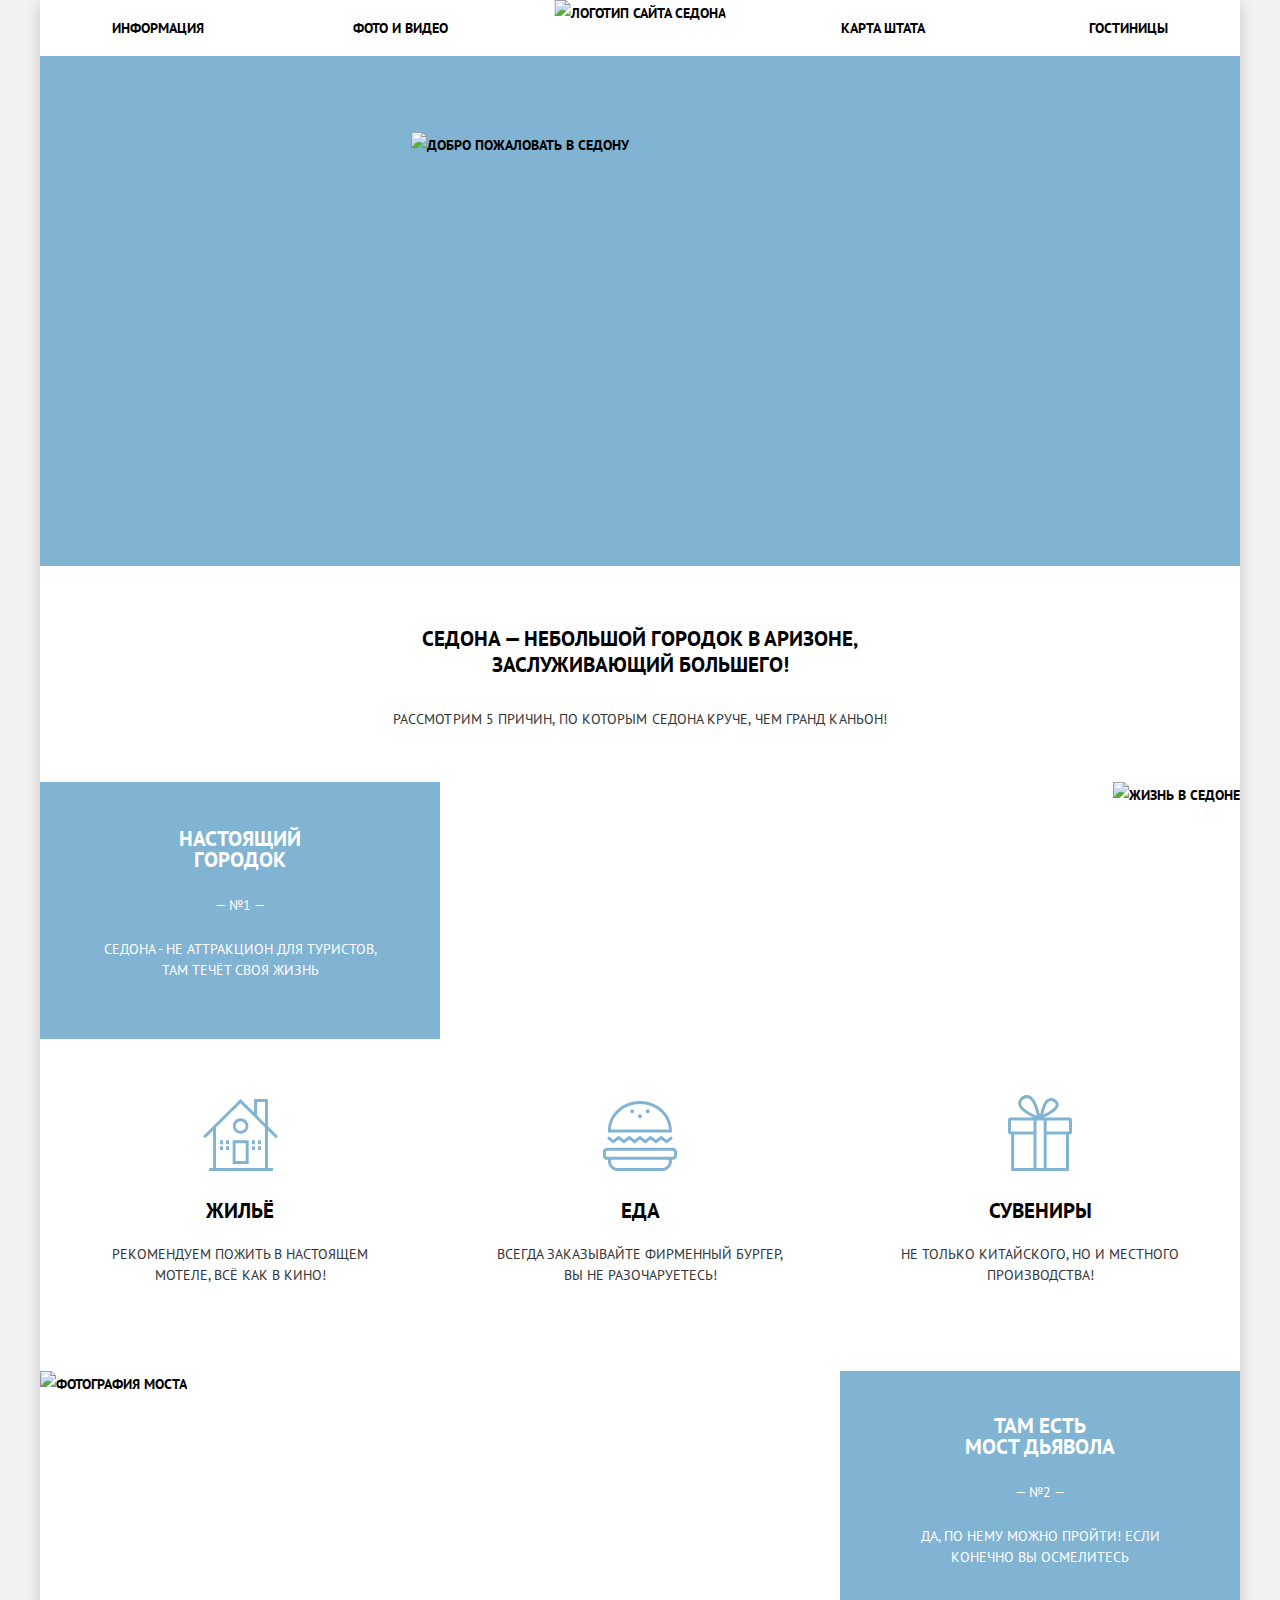
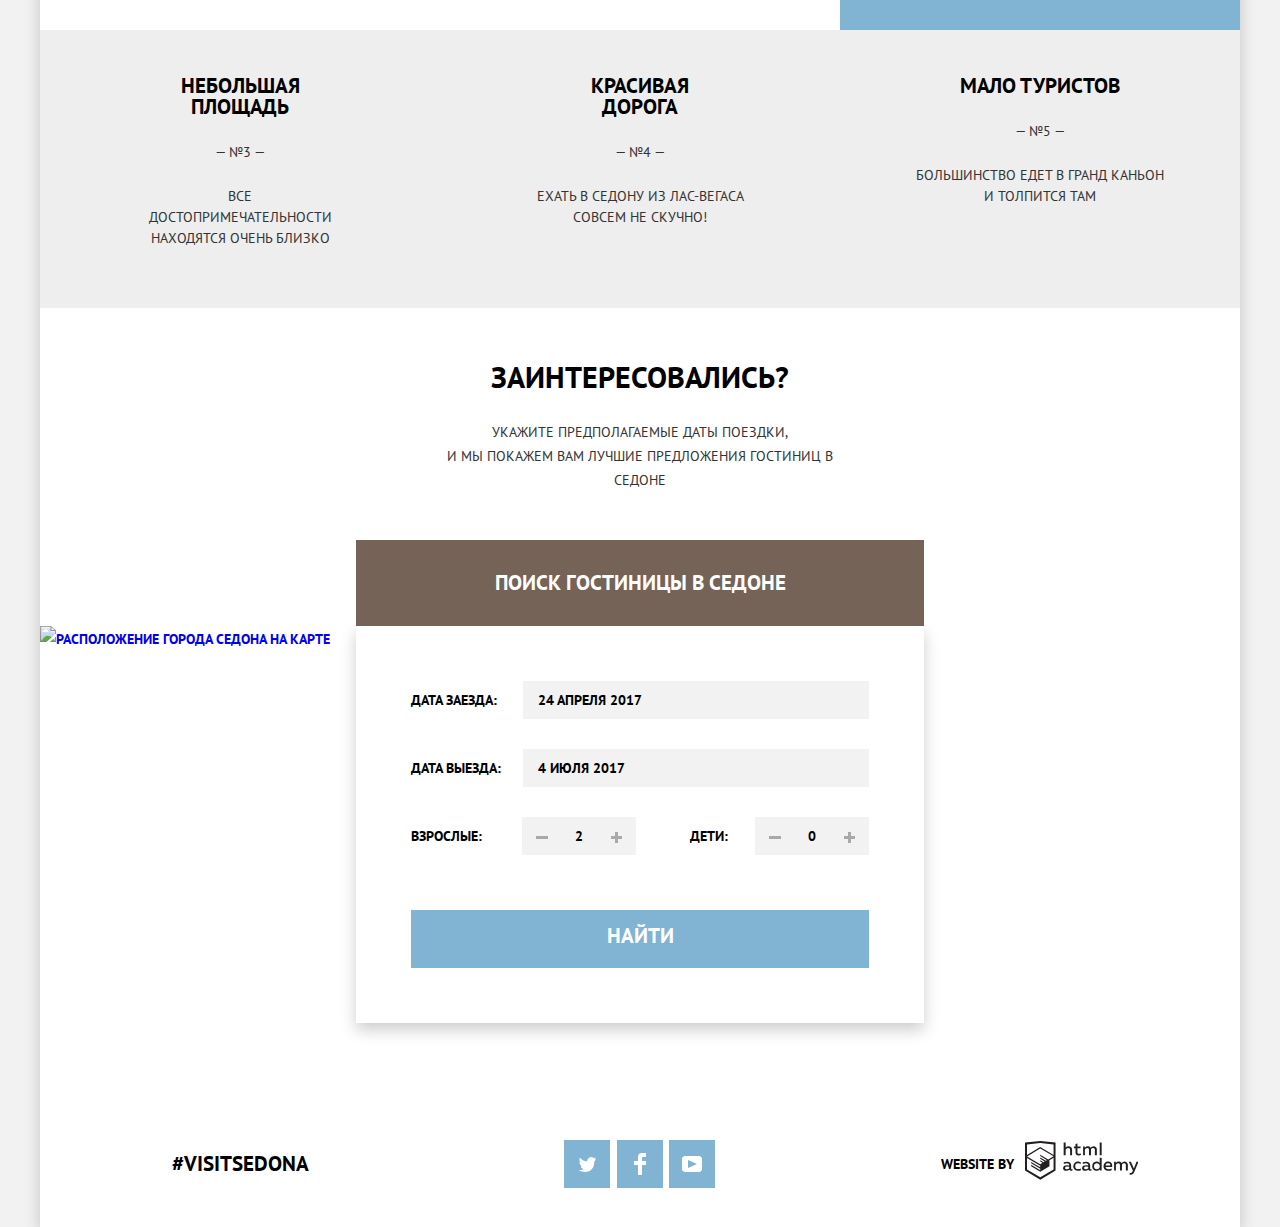
==== commit 62024c04: "Скорректирована форма" ====
--- a/index.html
+++ b/index.html
@@ -123,12 +123,12 @@
 				<form class="search-form" action="https://echo.htmlacademy.ru" method="get">
 					<div class="search-big-positioner">
 						<label class="search-label" for="entry-date-id">Дата заезда:</label>
-						<input class="search-field" type="text" placeholder="24 апреля 2017" value="" id="entry-date-id">
+						<input class="search-field search-field-big" type="text" placeholder="24 апреля 2017" value="" id="entry-date-id">
 						<button class="search-button search-button-calendar" type="button"><span class="visually-hidden">Календарь</span></button>
 					</div>
 					<div class="search-big-positioner">
 						<label class="search-label" for="leave-date-id">Дата выезда:</label>
-						<input class="search-field" type="text" placeholder="4 июля 2017" value="" id="leave-date-id">
+						<input class="search-field search-field-big" type="text" placeholder="4 июля 2017" value="" id="leave-date-id">
 						<button class="search-button search-button-calendar" type="button"><span class="visually-hidden">Календарь</span></button>
 					</div>
 					<div class="search-big-positioner">
--- a/css/style.min.css
+++ b/css/style.min.css
@@ -1 +1 @@
-@keyframes move-form{0%{top:150px}to{top:240px}}body{margin:0;padding:0;font-family:"PT Sans",Arial,sans-serif;font-size:14px;line-height:26px;font-weight:700;color:#000;text-transform:uppercase;background-color:#f2f2f2}img{max-width:100%;height:auto}.shadow{width:1200px;margin:0 auto;box-shadow:0 5px 15px 0 rgba(0,1,1,.2)}.main-navigation,body{position:relative}.site-navigation{display:flex;padding:0;margin:0;list-style:none;font-size:0}.main-header-logo{display:block;position:absolute;left:50%;transform:translate(-50%);z-index:10}.site-navigation li{padding:0;width:240px;box-sizing:border-box}.site-navigation li:nth-of-type(1){text-align:left;padding-left:72px}.site-navigation li:nth-of-type(2){text-align:left;padding-left:73px;margin-right:240px}.site-navigation li:nth-of-type(3){text-align:right;padding-right:75px}.site-navigation li:nth-of-type(4){text-align:right;padding-right:72px}.site-navigation a{display:block;padding:15px 0;font-size:14px;line-height:26px;vertical-align:middle;text-decoration:none;color:#000}.site-navigation a:hover{color:#81b3d2}.site-navigation a:focus{color:rgba(0,0,0,.3)}.site-navigation-current a{color:#766357}.container{margin:0 auto;width:1200px;background-color:#fff}.hero-positioner{position:relative;margin-bottom:60px;width:inherit;min-height:510px}.hero,.hero::before{position:absolute;background-repeat:no-repeat}.hero{background-color:#81b3d2;width:inherit;min-height:510px;background-image:url(../img/background-photo.jpg);background-position:0 -83px}.hero img{display:block;padding-top:76px;margin-left:auto;margin-right:auto;margin-bottom:21px}.hero::before{content:"";width:1200px;min-height:59px;background-image:url(../img/polygon.svg);left:0;bottom:0;background-position:0 2px}.advantages .advantages-header{font-size:21px;text-align:center;margin:0 auto 28px;width:440px}.advantages .intro{color:#333;text-align:center;letter-spacing:.08px;margin-bottom:50px;font-weight:400}.advantages-row{display:flex;justify-content:space-between}.advantages-row:nth-of-type(1) .advantage-item{padding:46px 60px 58px}.advantages-row:nth-of-type(2) .advantage-item{padding:44px 48px 62px}.advantages-row:nth-of-type(3) .advantage-item:nth-of-type(1){padding:45px 95px 59px}.advantages-row:nth-of-type(3) .advantage-item:nth-of-type(2){padding:45px 69px 59px}.advantages-row:nth-of-type(3) .advantage-item:nth-of-type(3){padding:45px 76px 60px}.advantage-item{width:400px;box-sizing:border-box}.advantage-item h3{margin:0 auto 25px;font-size:21px;line-height:21px;text-align:center;width:160px}.advantage-description,.advantage-number{text-align:center;line-height:21px;font-weight:400}.advantage-number{margin-bottom:23px}.advantage-description{margin:0}.advantage-item-blue{color:#fff;background-color:#81b3d2}.advantage-item-gray{color:#333;background-color:#eee}.advantage-item-gray h3{color:#000}.features-list{display:flex;margin:56px 0 85px;padding:0;list-style:none}.features-item{width:400px;box-sizing:border-box}.features-item:nth-of-type(1){margin-top:4px}.features-item:nth-of-type(2){margin-top:6px}.feature-image{text-align:center}.features-item h3{font-size:21px;line-height:21px;text-align:center;margin-bottom:23px}.features-description{margin:0 auto;width:290px;text-align:center;line-height:21px;font-weight:400;color:#333}.hotel-suggestions{position:relative}.hotel-suggestions-header{margin:51px 380px 48px}.hotel-suggestions h2{font-size:30px;line-height:36px;text-align:center}.hotel-suggestions p{font-weight:400;line-height:24px;text-align:center;color:#333}.hotel-suggestions .search-link{display:block;box-sizing:border-box;padding:30px 135px;margin:0 auto;width:568px;font-size:21px;text-align:center;position:relative;z-index:10}.search-form{display:flex;flex-wrap:wrap;box-shadow:0 7px 15px 0 rgba(0,1,1,.2);width:568px;box-sizing:border-box;z-index:5;position:absolute;left:50%;transform:translateX(-50%);background-color:#fff;animation-name:move-form;animation-duration:.5s}.search-form-close{display:none}.search-form input[type=text]{outline:0;font:inherit;vertical-align:middle;text-transform:uppercase;color:#000;background-color:#f2f2f2;border:0;padding:6px 15px;box-sizing:border-box}.search-form input[type=text]:hover{background-color:#ebebeb}.search-form input[type=text]:focus{background-color:#fff;border:solid 2px #e5e5e5}::-webkit-input-placeholder{color:#000}::-moz-placeholder{color:#000;opacity:1}:-ms-input-placeholder{color:#000}:-moz-placeholder{color:#000;opacity:1}.search-big-positioner{display:flex;align-items:center;position:relative;padding:15px 55px;width:568px;box-sizing:border-box}.search-big-positioner:first-child{margin-top:40px}.search-big-positioner:nth-of-type(3){justify-content:space-between}.search-big-positioner>.search-field{margin-left:20px}.search-button-calendar{border:0;position:absolute;top:23px;right:65px;width:21px;height:22px;background:url(../img/calendar.svg) no-repeat;cursor:pointer}.search-button-calendar:hover{background:url(../img/calendar_hover.svg) no-repeat}.search-button-calendar:focus{background:url(../img/calendar_focus.svg) no-repeat}.search-field{width:346px}.search-small-positioner{display:flex;align-items:center}.search-small-positioner:nth-of-type(1) .search-label-column{margin-right:40px}.search-small-positioner:nth-of-type(2) .search-label-column{margin-right:27px}.search-field-small{width:38px;height:38px;text-align:center;margin:0 -1px}.search-button{background-color:transparent;border:0}.search-button-minus,.search-button-plus{position:relative;width:39px;height:38px;background:#f2f2f2;cursor:pointer}.search-button-minus::before{content:"";position:absolute;width:12px;height:3px;background-color:#a9a9a9;top:50%;left:35%}.search-button-plus::after,.search-button-plus::before{content:"";position:absolute;width:11px;height:3px;background-color:#a9a9a9;top:50%;right:35%}.search-button-plus::after{transform:rotate(90deg)}.search-button-minus:hover::before,.search-button-plus:hover::after,.search-button-plus:hover::before{background-color:#000}.search-button-minus:focus::before,.search-button-plus:focus::after,.search-button-plus:focus::before{background-color:#81b3d2}.button{font:inherit;vertical-align:middle;text-decoration:none;text-transform:uppercase;border:0}.button-blue{color:#fff;background-color:#81b3d2}.button-blue:hover{background-color:#669ec0}.button-blue:focus{color:rgba(255,255,255,.3);background-color:#5496bd}.button-brown{color:#fff;background-color:#766357}.button-brown:hover{background-color:#604e43}.button-brown:focus{color:rgba(255,255,255,.3);background-color:#503e33}.search-form .button-blue{font-size:21px}.find-link{width:458px;margin:40px auto 55px;padding-top:13px;padding-bottom:19px}.map,.map iframe{position:relative}.map iframe{z-index:2}.filters::before,.map-image{position:absolute;top:0;left:0;z-index:0}.filters{position:relative;z-index:0}.filters::before{content:"";width:1200px;min-height:218px;background-position:0 -300px;background-color:#81b3d2;background-image:url(../img/filter-background.jpg);background-repeat:no-repeat;z-index:-1}.filters-positioner{display:flex}.filters fieldset{color:#fff;border:0}.filters legend{font-size:16px;line-height:21px}.filters ul{padding:0;margin:0;list-style:none}.filters-item{line-height:21px;padding-left:40px;font-weight:400}.filters-item .filter-checkbox{display:none}.filters-item label{position:relative;display:block;cursor:pointer}.filter-checkbox+label::before{content:"";position:absolute;left:-40px;top:-1px;width:23px;height:23px;background:url(../img/checkbox-off.svg) no-repeat;background-color:transparent}.filter-checkbox:checked+label::before{content:"";position:absolute;left:-40px;top:-1px;width:27px;height:23px;background:url(../img/checkbox-on.svg) no-repeat;background-color:transparent}.filter-checkbox:checked:disabled+label::before{content:"";position:absolute;left:-40px;top:-1px;width:27px;height:23px;background:url(../img/checkbox-on-disabled.svg) no-repeat;background-color:transparent}.filter-checkbox:disabled+label::before{content:"";position:absolute;left:-40px;top:-1px;width:23px;height:23px;background:url(../img/checkbox-off-disabled.svg) no-repeat;background-color:transparent}.filter-checkbox:disabled+label{cursor:default}.infrastructure{width:145px;margin:28px 110px 33px 72px;padding:0}.hoteltype .filters-item,.hoteltype legend,.infrastructure .filters-item,.infrastructure legend{margin-bottom:25px}.hoteltype .filters-item:last-of-type,.infrastructure .filters-item:last-of-type{margin-bottom:0}.hoteltype{width:160px;margin:28px 320px 33px 0;padding:0}.filter-range{width:320px;margin:28px 0 0;padding:0}.filter-range-title{margin-bottom:9px;font-weight:700;font-size:16px;line-height:21px;padding-left:2px}.price-controls{position:relative;height:32px;margin-bottom:20px;margin-left:2px;font-size:0;border:2px solid #fff;border-radius:2px}.price-controls::after{content:"";position:absolute;top:50%;left:50%;width:2px;height:22px;background:#fff;transform:translate(-50%,-50%)}.price-controls label{display:inline-block;font-size:14px;font-weight:400;line-height:30px;vertical-align:top;cursor:pointer}.price-controls .min-price{width:90px;padding-left:65px}.price-controls .max-price{width:90px;padding-left:57px}.price-controls input{width:50px;margin:0;color:inherit;font:inherit;background:0 0;border:0}.range-controls{position:relative;margin-bottom:32px;margin-left:3px}.range-controls .scale{height:2px;background:rgba(255,255,255,.3)}.range-controls .bar{width:80%;height:2px;background:#fff}.range-toggle{position:absolute;top:-9px;width:4px;height:4px;background:#ababab;border:8px solid #fff;border-radius:50%;box-shadow:0 2px 1px 0 rgba(0,1,1,.2);cursor:pointer}.range-toggle:hover{background:#1c4f80}.range-toggle-min{left:0}.range-toggle-max{left:80%}.transparent-button{display:block;margin:0 auto;padding:6px 35px;line-height:21px;font-weight:400;color:#fff;background:0 0;border:2px solid #fff;border-radius:2px;cursor:pointer}.transparent-button:hover{color:#000;background-color:#fff}.found-positioner{display:flex;align-items:flex-end;margin-bottom:30px;margin-top:28px}.found{font-size:21px}.found-buttons{position:relative;width:34px;margin-right:73px;margin-left:auto}.button-down::before,.button-up::before{display:block;content:"";position:absolute;width:0;height:0;border:10px solid #cacaca;border-left:5.5px solid transparent;border-right:5.5px solid transparent;border-bottom-width:0}.button-down::before{top:-17px;right:0}.button-up::before{top:-17px;left:0;transform:rotate(180deg)}.button-down:hover::before,.button-up:hover::before{border-top-color:#000}.found-button-current::before{border-top-color:#81b3d2}.button-down:focus::before,.button-up:focus::before{border-top-color:#81b3d2}.sort-item,.suitable-hotels h4{line-height:18px;font-weight:400}.suitable-hotels h4{display:block;margin:0 38px 0 0;font-size:12px}.sort-item{font-size:14px}.sort-list{margin:0;padding:0;list-style:none;display:flex}.suitable-hotels .found{margin-right:49px;margin-left:72px}.sort-item{margin-right:33px;padding-bottom:1px}.sort-item a{font-size:12px;line-height:18px;color:rgba(0,0,0,.3);text-decoration:none;border-bottom:1px dotted #81b3d2}.hotels-item .hotel-name:hover,.sort-item a:hover{color:#81b3d2}.sort-item a:focus{color:#000}.sort-item-current a{color:#81b3d2;border-bottom:none}.hotels-list{display:flex;flex-direction:column;padding:0;margin:0;list-style:none}.hotels-item{display:flex;padding:24px 72px 31px;width:1056px;border-bottom:1px solid #e5e5e5;align-items:flex-end}.hotels-item:first-of-type{border-top:1px solid #e5e5e5}.booking-positioner{margin-left:30px}.hotels-item .hotel-image{width:135px;height:90px}.hotels-item h2{margin:0 0 9px}.hotels-item .hotel-name{text-decoration:none;color:#000}.hotels-item .hotel-name:focus{color:rgba(0,0,0,.3)}.type-price-positioner{width:183px;display:flex;justify-content:space-between;margin-bottom:10px}.hotel-price,.hotel-type{line-height:21px;color:#333;font-weight:400}.hotel-link-more{padding:5px 17px;margin-right:2px}.hotel-link-book{padding:5px 17px}.rating-positioner{margin-left:auto}.rating-positioner img{padding-left:1px;padding-right:1px}.stars{text-align:right;padding:0;margin:0 0 40px}.stars img{vertical-align:middle}.rating{line-height:21px;text-align:center;color:#666;font-weight:400;background-color:#f2f2f2;padding:4px 13px 4px 14px}.footer .container{background-color:rgba(255,255,255,.9)}.main-footer{position:absolute;z-index:10;bottom:0;left:50%;transform:translateX(-50%)}.footer-positioner{display:flex;align-items:center;padding-top:22px;padding-bottom:25px}.footer-social{display:flex;justify-content:space-between;padding:0;margin:0 226px 0 0;list-style:none;width:151px}.social-button{display:flex;align-items:center;justify-content:center;background-color:#81b3d2;width:46px;height:48px}.social-button:hover{background-color:#669ec0}.social-button:focus{background-color:#5496bd}.social-button:focus path{fill:rgba(255,255,255,.3)}.hashtag{font-size:21px;text-align:center;display:block;width:136px;margin-left:132px;margin-right:256px}.copy{font-size:14px;width:197px;display:flex;align-items:center;justify-content:space-between}.copy-link:hover path{fill:#81b3d2}.copy-link:focus path{fill:#bdbbbc}.visually-hidden:not(:focus):not(:active){position:absolute;width:1px;height:1px;margin:-1px;border:0;padding:0;white-space:no-wrap;clip-path:inset(100%);clip:rect(0 0 0 0);overflow:hidden}+@keyframes move-form{0%{top:150px}to{top:240px}}body{margin:0;padding:0;font-family:"PT Sans",Arial,sans-serif;font-size:14px;line-height:26px;font-weight:700;color:#000;text-transform:uppercase;background-color:#f2f2f2}img{max-width:100%;height:auto}.shadow{width:1200px;margin:0 auto;box-shadow:0 5px 15px 0 rgba(0,1,1,.2)}.main-navigation,body{position:relative}.site-navigation{display:flex;padding:0;margin:0;list-style:none;font-size:0}.main-header-logo{display:block;position:absolute;left:50%;transform:translate(-50%);z-index:10}.site-navigation li{padding:0;width:240px;box-sizing:border-box}.site-navigation li:nth-of-type(1){text-align:left;padding-left:72px}.site-navigation li:nth-of-type(2){text-align:left;padding-left:73px;margin-right:240px}.site-navigation li:nth-of-type(3){text-align:right;padding-right:75px}.site-navigation li:nth-of-type(4){text-align:right;padding-right:72px}.site-navigation a{display:block;padding:15px 0;font-size:14px;line-height:26px;vertical-align:middle;text-decoration:none;color:#000}.site-navigation a:hover{color:#81b3d2}.site-navigation a:focus{color:rgba(0,0,0,.3)}.site-navigation-current a{color:#766357}.container{margin:0 auto;width:1200px;background-color:#fff}.hero-positioner{position:relative;margin-bottom:60px;width:inherit;min-height:510px}.hero,.hero::before{position:absolute;background-repeat:no-repeat}.hero{background-color:#81b3d2;width:inherit;min-height:510px;background-image:url(../img/background-photo.jpg);background-position:0 -83px}.hero img{display:block;padding-top:76px;margin-left:auto;margin-right:auto;margin-bottom:21px}.hero::before{content:"";width:1200px;min-height:59px;background-image:url(../img/polygon.svg);left:0;bottom:0;background-position:0 2px}.advantages .advantages-header{font-size:21px;text-align:center;margin:0 auto 28px;width:440px}.advantages .intro{color:#333;text-align:center;letter-spacing:.08px;margin-bottom:50px;font-weight:400}.advantages-row{display:flex;justify-content:space-between}.advantages-row:nth-of-type(1) .advantage-item{padding:46px 60px 58px}.advantages-row:nth-of-type(2) .advantage-item{padding:44px 48px 62px}.advantages-row:nth-of-type(3) .advantage-item:nth-of-type(1){padding:45px 95px 59px}.advantages-row:nth-of-type(3) .advantage-item:nth-of-type(2){padding:45px 69px 59px}.advantages-row:nth-of-type(3) .advantage-item:nth-of-type(3){padding:45px 76px 60px}.advantage-item{width:400px;box-sizing:border-box}.advantage-item h3{margin:0 auto 25px;font-size:21px;line-height:21px;text-align:center;width:160px}.advantage-description,.advantage-number{text-align:center;line-height:21px;font-weight:400}.advantage-number{margin-bottom:23px}.advantage-description{margin:0}.advantage-item-blue{color:#fff;background-color:#81b3d2}.advantage-item-gray{color:#333;background-color:#eee}.advantage-item-gray h3{color:#000}.features-list{display:flex;margin:56px 0 85px;padding:0;list-style:none}.features-item{width:400px;box-sizing:border-box}.features-item:nth-of-type(1){margin-top:4px}.features-item:nth-of-type(2){margin-top:6px}.feature-image{text-align:center}.features-item h3{font-size:21px;line-height:21px;text-align:center;margin-bottom:23px}.features-description{margin:0 auto;width:290px;text-align:center;line-height:21px;font-weight:400;color:#333}.hotel-suggestions{position:relative}.hotel-suggestions-header{margin:51px 380px 48px}.hotel-suggestions h2{font-size:30px;line-height:36px;text-align:center}.hotel-suggestions p{font-weight:400;line-height:24px;text-align:center;color:#333}.hotel-suggestions .search-link{display:block;box-sizing:border-box;padding:30px 135px;margin:0 auto;width:568px;font-size:21px;text-align:center;position:relative;z-index:10}.search-form{display:flex;flex-wrap:wrap;box-shadow:0 7px 15px 0 rgba(0,1,1,.2);width:568px;box-sizing:border-box;z-index:5;position:absolute;left:50%;transform:translateX(-50%);background-color:#fff;animation-name:move-form;animation-duration:.5s}.search-form-close{display:none}.search-form input[type=text]{outline:0;font:inherit;vertical-align:middle;text-transform:uppercase;color:#000;background-color:#f2f2f2;border:0;box-sizing:border-box}.search-form input[type=text]:hover{background-color:#ebebeb}.search-form input[type=text]:focus{background-color:#fff;border:solid 2px #e5e5e5}::-webkit-input-placeholder{color:#000}::-moz-placeholder{color:#000;opacity:1}:-ms-input-placeholder{color:#000}:-moz-placeholder{color:#000;opacity:1}.search-big-positioner{display:flex;align-items:center;position:relative;padding:15px 55px;width:568px;box-sizing:border-box;justify-content:space-between}.search-big-positioner:first-child{margin-top:40px}.search-button-calendar{border:0;position:absolute;top:23px;right:65px;width:21px;height:22px;background:url(../img/calendar.svg) no-repeat;cursor:pointer}.search-button-calendar:hover{background:url(../img/calendar_hover.svg) no-repeat}.search-button-calendar:focus{background:url(../img/calendar_focus.svg) no-repeat}.search-field-big{width:346px;height:38px;padding:6px 15px}.search-small-positioner{display:flex;align-items:center}.search-small-positioner:nth-of-type(1) .search-label-column{margin-right:40px}.search-small-positioner:nth-of-type(2) .search-label-column{margin-right:27px}.search-field-small{width:38px;height:38px;text-align:center;margin:0 -1px}.search-button{background-color:transparent;border:0}.search-button-minus,.search-button-plus{position:relative;width:39px;height:38px;background:#f2f2f2;cursor:pointer}.search-button-minus::before{content:"";position:absolute;width:12px;height:3px;background-color:#a9a9a9;top:50%;left:35%}.search-button-plus::after,.search-button-plus::before{content:"";position:absolute;width:11px;height:3px;background-color:#a9a9a9;top:50%;right:35%}.search-button-plus::after{transform:rotate(90deg)}.search-button-minus:hover::before,.search-button-plus:hover::after,.search-button-plus:hover::before{background-color:#000}.search-button-minus:focus::before,.search-button-plus:focus::after,.search-button-plus:focus::before{background-color:#81b3d2}.button{font:inherit;vertical-align:middle;text-decoration:none;text-transform:uppercase;border:0}.button-blue{color:#fff;background-color:#81b3d2}.button-blue:hover{background-color:#669ec0}.button-blue:focus{color:rgba(255,255,255,.3);background-color:#5496bd}.button-brown{color:#fff;background-color:#766357}.button-brown:hover{background-color:#604e43}.button-brown:focus{color:rgba(255,255,255,.3);background-color:#503e33}.search-form .button-blue{font-size:21px}.find-link{width:458px;margin:40px auto 55px;padding-top:13px;padding-bottom:19px}.map,.map iframe{position:relative}.map iframe{z-index:2}.filters::before,.map-image{position:absolute;top:0;left:0;z-index:0}.filters{position:relative;z-index:0}.filters::before{content:"";width:1200px;min-height:218px;background-position:0 -300px;background-color:#81b3d2;background-image:url(../img/filter-background.jpg);background-repeat:no-repeat;z-index:-1}.filters-positioner{display:flex}.filters fieldset{color:#fff;border:0}.filters legend{font-size:16px;line-height:21px}.filters ul{padding:0;margin:0;list-style:none}.filters-item{line-height:21px;padding-left:40px;font-weight:400}.filters-item .filter-checkbox{display:none}.filters-item label{position:relative;display:block;cursor:pointer}.filter-checkbox+label::before{content:"";position:absolute;left:-40px;top:-1px;width:23px;height:23px;background:url(../img/checkbox-off.svg) no-repeat;background-color:transparent}.filter-checkbox:checked+label::before{content:"";position:absolute;left:-40px;top:-1px;width:27px;height:23px;background:url(../img/checkbox-on.svg) no-repeat;background-color:transparent}.filter-checkbox:checked:disabled+label::before{content:"";position:absolute;left:-40px;top:-1px;width:27px;height:23px;background:url(../img/checkbox-on-disabled.svg) no-repeat;background-color:transparent}.filter-checkbox:disabled+label::before{content:"";position:absolute;left:-40px;top:-1px;width:23px;height:23px;background:url(../img/checkbox-off-disabled.svg) no-repeat;background-color:transparent}.filter-checkbox:disabled+label{cursor:default}.infrastructure{width:145px;margin:28px 110px 33px 72px;padding:0}.hoteltype .filters-item,.hoteltype legend,.infrastructure .filters-item,.infrastructure legend{margin-bottom:25px}.hoteltype .filters-item:last-of-type,.infrastructure .filters-item:last-of-type{margin-bottom:0}.hoteltype{width:160px;margin:28px 320px 33px 0;padding:0}.filter-range{width:320px;margin:28px 0 0;padding:0}.filter-range-title{margin-bottom:9px;font-weight:700;font-size:16px;line-height:21px;padding-left:2px}.price-controls{position:relative;height:32px;margin-bottom:20px;margin-left:2px;font-size:0;border:2px solid #fff;border-radius:2px}.price-controls::after{content:"";position:absolute;top:50%;left:50%;width:2px;height:22px;background:#fff;transform:translate(-50%,-50%)}.price-controls label{display:inline-block;font-size:14px;font-weight:400;line-height:30px;vertical-align:top;cursor:pointer}.price-controls .min-price{width:90px;padding-left:65px}.price-controls .max-price{width:90px;padding-left:57px}.price-controls input{width:50px;margin:0;color:inherit;font:inherit;line-height:21px;background:0 0;border:0}.range-controls{position:relative;margin-bottom:32px;margin-left:3px}.range-controls .scale{height:2px;background:rgba(255,255,255,.3)}.range-controls .bar{width:80%;height:2px;background:#fff}.range-toggle{position:absolute;top:-9px;width:4px;height:4px;background:#ababab;border:8px solid #fff;border-radius:50%;box-shadow:0 2px 1px 0 rgba(0,1,1,.2);cursor:pointer}.range-toggle:hover{background:#1c4f80}.range-toggle-min{left:0}.range-toggle-max{left:80%}.transparent-button{display:block;margin:0 auto;padding:6px 35px;line-height:21px;font-weight:400;color:#fff;background:0 0;border:2px solid #fff;border-radius:2px;cursor:pointer}.transparent-button:hover{color:#000;background-color:#fff}.found-positioner{display:flex;align-items:flex-end;margin-bottom:30px;margin-top:28px}.found{font-size:21px}.found-buttons{position:relative;width:34px;margin-right:73px;margin-left:auto}.button-down::before,.button-up::before{display:block;content:"";position:absolute;width:0;height:0;border:10px solid #cacaca;border-left:5.5px solid transparent;border-right:5.5px solid transparent;border-bottom-width:0}.button-down::before{top:-17px;right:0}.button-up::before{top:-17px;left:0;transform:rotate(180deg)}.button-down:hover::before,.button-up:hover::before{border-top-color:#000}.found-button-current::before{border-top-color:#81b3d2}.button-down:focus::before,.button-up:focus::before{border-top-color:#81b3d2}.sort-item,.suitable-hotels h4{line-height:18px;font-weight:400}.suitable-hotels h4{display:block;margin:0 38px 0 0;font-size:12px}.sort-item{font-size:14px}.sort-list{margin:0;padding:0;list-style:none;display:flex}.suitable-hotels .found{margin-right:49px;margin-left:72px}.sort-item{margin-right:33px;padding-bottom:1px}.sort-item a{font-size:12px;line-height:18px;color:rgba(0,0,0,.3);text-decoration:none;border-bottom:1px dotted #81b3d2}.hotels-item .hotel-name:hover,.sort-item a:hover{color:#81b3d2}.sort-item a:focus{color:#000}.sort-item-current a{color:#81b3d2;border-bottom:none}.hotels-list{display:flex;flex-direction:column;padding:0;margin:0;list-style:none}.hotels-item{display:flex;padding:24px 72px 31px;width:1056px;border-bottom:1px solid #e5e5e5;align-items:flex-end}.hotels-item:first-of-type{border-top:1px solid #e5e5e5}.booking-positioner{margin-left:30px}.hotels-item .hotel-image{width:135px;height:90px}.hotels-item h2{margin:0 0 9px}.hotels-item .hotel-name{text-decoration:none;color:#000}.hotels-item .hotel-name:focus{color:rgba(0,0,0,.3)}.type-price-positioner{width:183px;display:flex;justify-content:space-between;margin-bottom:10px}.hotel-price,.hotel-type{line-height:21px;color:#333;font-weight:400}.hotel-link-more{padding:5px 17px;margin-right:2px}.hotel-link-book{padding:5px 17px}.rating-positioner{margin-left:auto}.rating-positioner img{padding-left:1px;padding-right:1px}.stars{text-align:right;padding:0;margin:0 0 40px}.stars img{vertical-align:middle}.rating{line-height:21px;text-align:center;color:#666;font-weight:400;background-color:#f2f2f2;padding:4px 13px 4px 14px}.footer .container{background-color:rgba(255,255,255,.9)}.main-footer{position:absolute;z-index:10;bottom:0;left:50%;transform:translateX(-50%)}.footer-positioner{display:flex;align-items:center;padding-top:22px;padding-bottom:25px}.footer-social{display:flex;justify-content:space-between;padding:0;margin:0 226px 0 0;list-style:none;width:151px}.social-button{display:flex;align-items:center;justify-content:center;background-color:#81b3d2;width:46px;height:48px}.social-button:hover{background-color:#669ec0}.social-button:focus{background-color:#5496bd}.social-button:focus path{fill:rgba(255,255,255,.3)}.hashtag{font-size:21px;text-align:center;display:block;width:136px;margin-left:132px;margin-right:256px}.copy{font-size:14px;width:197px;display:flex;align-items:center;justify-content:space-between}.copy-link:hover path{fill:#81b3d2}.copy-link:focus path{fill:#bdbbbc}.visually-hidden:not(:focus):not(:active){position:absolute;width:1px;height:1px;margin:-1px;border:0;padding:0;white-space:no-wrap;clip-path:inset(100%);clip:rect(0 0 0 0);overflow:hidden}